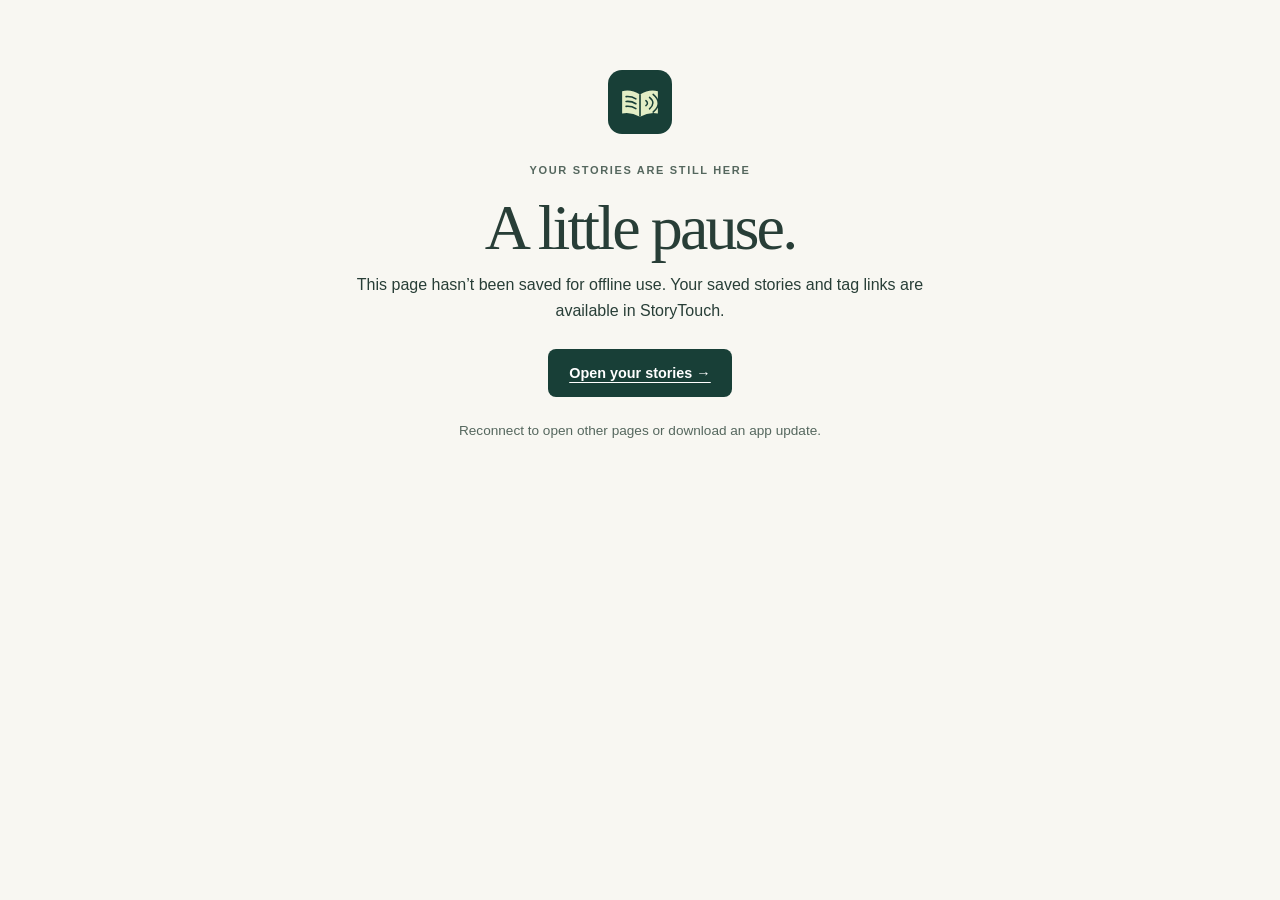
==== offline.html @ 9235c480 "Release StoryTouch 1.3.1: accessible child mode, clearer recordings and reliable PWA updates" ====
<!doctype html><html lang="en"><head><meta charset="utf-8"><meta name="viewport" content="width=device-width,initial-scale=1,viewport-fit=cover"><meta name="theme-color" content="#183f37"><title>Offline — StoryTouch</title><link rel="stylesheet" href="./styles.css"><link rel="icon" href="./assets/icons/storytouch.svg"></head><body><main class="offline-page"><img src="./assets/icons/storytouch.svg" width="64" height="64" alt=""><p class="eyebrow">YOUR STORIES ARE STILL HERE</p><h1>A little pause.</h1><p>This page hasn’t been saved for offline use. Your saved stories and tag links are available in StoryTouch.</p><a class="button dark" href="./index.html">Open your stories →</a><p class="small quiet">Reconnect to open other pages or download an app update.</p></main></body></html>
---- styles.css ----
:root{--ink:#183f37;--text:#283e37;--muted:#55675e;--paper:#f8f7f2;--line:#d8dfd5;--white:#fffefa;--accent:#d8e9a2;--red:#9c362e;--serif:Georgia,'Times New Roman',serif;font-family:Arial,Helvetica,sans-serif;color:var(--text);background:var(--paper);font-size:16px;line-height:1.6;color-scheme:light}
*{box-sizing:border-box}body{margin:0}button,input,textarea,select{font:inherit}button,a,input,select,textarea,summary{-webkit-tap-highlight-color:transparent}button,a,summary{touch-action:manipulation}button{cursor:pointer}button:disabled{cursor:not-allowed;opacity:.55}a{color:var(--ink);text-underline-offset:4px}button:focus-visible,a:focus-visible,input:focus-visible,select:focus-visible,textarea:focus-visible,summary:focus-visible{outline:3px solid #965300;outline-offset:4px}h1,h2,h3,p{margin:0}h1,h2{font-family:var(--serif);font-weight:400;letter-spacing:-.045em;line-height:1.05}h1{font-size:clamp(2.8rem,5vw,4.9rem)}h2{font-size:clamp(2rem,3vw,2.7rem)}h3{font-size:1.12rem;line-height:1.4}p{margin-top:.7rem}.quiet{color:var(--muted)}.small{font-size:.85rem}.eyebrow{font-size:.69rem;font-weight:700;letter-spacing:.15em;color:var(--muted);margin:0 0 1rem}.button{min-height:48px;display:inline-flex;align-items:center;justify-content:center;gap:16px;padding:11px 20px;border:1px solid transparent;border-radius:8px;font-weight:600;font-size:.9rem;line-height:1.4;transition:background .15s,color .15s;white-space:normal}.button.dark{background:var(--ink);color:white}.button.dark:hover{background:#285c50}.button.outline{border-color:#a6b3a8;color:var(--ink);background:transparent}.button.outline:hover{background:#e7eddc}.button.danger{background:var(--red);color:white}.text-button{border:0;background:none;padding:10px 0;color:var(--ink);text-decoration:underline;text-underline-offset:4px;font-weight:600;min-height:44px}.button-row{display:flex;flex-wrap:wrap;gap:10px;align-items:center;margin-top:20px}.danger-text{color:var(--red)}[hidden]{display:none!important}.site-header{max-width:1280px;margin:auto;min-height:106px;padding:24px 44px;display:flex;align-items:center;justify-content:space-between;gap:20px}.brand{display:flex;align-items:center;gap:12px;text-decoration:none;font-size:1.45rem;letter-spacing:-.04em;font-weight:700;line-height:1.1}.brand-sub{display:block;font-size:.59rem;font-weight:400;letter-spacing:.06em;margin-top:6px}.header-actions{display:flex;align-items:center;gap:24px}.status-pill{font-size:.72rem;color:var(--muted);display:inline-flex;align-items:center;gap:8px}.status-pill:before{content:'';width:7px;height:7px;background:#6b8550;border-radius:50%;flex:none}main{max-width:1192px;margin:auto;padding:0 24px;min-height:70vh}.hero{display:grid;grid-template-columns:1.2fr 1fr;border-radius:20px;background:#e9eddf;overflow:hidden;min-height:405px;margin:0 0 34px}.hero-copy{padding:48px 48px 38px;position:relative;z-index:1}.hero-copy h1{color:var(--ink)}.hero-copy h1 em{font-weight:400;color:#4f6a41}.hero-copy>p:not(.eyebrow){max-width:370px;font-size:.96rem}.hero-copy .button{margin-top:25px}.hero-copy .hero-note{font-size:.7rem;margin-top:13px}.hero-art{position:relative;display:flex;align-items:center;justify-content:center;min-height:405px;background:radial-gradient(ellipse at center,#d5dfbf88 0,transparent 65%)}.story-object{width:218px;height:222px;background:#ede4cd;border:1px solid #d3c7ab;border-radius:36px;transform:rotate(-9deg);box-shadow:5px 17px 25px #58614225;position:relative;margin-top:-38px}.story-object svg{width:100%;height:100%;padding:8px}.tag-sticker{position:absolute;right:-14px;bottom:16px;border:5px solid #fffefa;background:var(--ink);color:#fff;border-radius:50%;width:58px;height:58px;display:grid;place-content:center;font-size:18px;font-weight:bold;transform:rotate(22deg)}.orbit{position:absolute;width:340px;height:340px;border:1px solid #b9c8a0;border-radius:50%}.orbit-two{width:275px;height:275px;border-style:dashed}.art-spark{position:absolute;font-size:35px;color:#537145}.spark-one{left:12%;top:15%}.spark-two{right:12%;top:30%;font-size:45px}.art-caption{position:absolute;bottom:42px;left:50%;transform:translateX(-50%) rotate(-3deg);display:flex;align-items:center;gap:12px;width:290px;padding:14px 18px;border-radius:13px;background:#fffefa;box-shadow:0 5px 20px #52624715;font-size:.82rem;font-weight:600}.art-caption span:not(.tiny-play,.sound-bars){display:block;font-size:.67rem;font-weight:400;color:var(--muted)}.tiny-play{width:34px;height:34px;display:grid;place-items:center;background:#e7eddd;border-radius:50%;color:var(--ink);font-size:12px;flex:none}.sound-bars{color:#678446;font-size:18px;letter-spacing:2px;margin-left:auto}.tabs{display:flex;gap:28px;border-bottom:1px solid var(--line)}.tabs button{background:none;border:0;border-bottom:3px solid transparent;color:var(--muted);padding:15px 0;font-size:.88rem;min-height:56px}.tabs button[aria-selected=true]{border-color:var(--ink);color:var(--ink);font-weight:700}.count{display:inline-grid;place-items:center;min-width:24px;padding:0 6px;margin-left:4px;border-radius:5px;background:#e3e9dc;font-size:.7rem;line-height:24px}.section-heading{display:flex;justify-content:space-between;align-items:center;gap:20px;padding:36px 0 25px}.section-heading .eyebrow{margin-bottom:10px}.section-heading p.quiet{font-size:.86rem;margin-top:9px}.story-grid{display:grid;grid-template-columns:repeat(3,minmax(0,1fr));gap:22px}.story-card{background:var(--white);border:1px solid var(--line);border-radius:12px;overflow:hidden}.story-cover{height:155px;position:relative;display:grid;place-items:center;background:#e4e9d9}.story-cover.moon{background:#e5e4ed}.story-cover.leaf{background:#e0e9e1}.story-cover.star{background:#f0e7d2}.story-cover.heart{background:#f1dfdc}.story-cover.book{background:#dfe8ec}.picture{font-size:65px;line-height:1;filter:saturate(.75)}.sample-label{position:absolute;left:14px;top:13px;background:#fffefa;line-height:1;padding:7px 9px;border-radius:5px;letter-spacing:.08em;font-size:.57rem;font-weight:700}.cover-ring{position:absolute;border:1px solid #66734522;border-radius:50%;width:118px;height:118px}.card-body{padding:20px}.card-body h3{font-family:var(--serif);font-size:1.4rem;font-weight:400;letter-spacing:-.02em;overflow-wrap:anywhere}.card-meta{font-size:.74rem;color:var(--muted);margin:5px 0 18px}.card-actions{display:flex;gap:10px;align-items:center;justify-content:space-between}.card-actions .button{min-height:44px;padding:8px 16px;font-size:.8rem}.card-actions .text-button{font-size:.78rem}.tip-strip{display:flex;gap:17px;align-items:center;border:1px solid var(--line);border-radius:10px;margin-top:26px;padding:20px 24px;font-size:.82rem}.tip-strip p{margin:0}.tip-strip strong{font-weight:600}.tip-strip .text-button{margin-left:auto;white-space:nowrap;font-size:.8rem}.tip-icon{font-size:32px;color:#64824e}.surface{background:var(--white);border:1px solid var(--line);border-radius:12px;padding:26px}.form-grid{display:grid;grid-template-columns:2fr 1fr;gap:22px;max-width:900px}.full{grid-column:1/-1}label,legend{display:block;font-size:.87rem;font-weight:600;margin:0 0 8px}input:not([type=checkbox],[type=range]),select,textarea{width:100%;min-height:48px;border:1px solid #a6b3a8;border-radius:7px;background:#fffefa;color:var(--text);padding:10px 12px}textarea{resize:vertical}.required,.optional{font-weight:400;color:var(--muted);font-size:.8rem}fieldset{border:1px solid var(--line);border-radius:9px;padding:20px;margin:0;min-width:0}legend{padding:0 6px}.audio-choices{display:grid;grid-template-columns:1fr 1fr;gap:30px}.audio-choices .button,.audio-choices .file-label{margin-top:16px}input[type=file]{font-size:.8rem;max-width:100%;margin-top:12px;padding:6px!important}#audio-file{min-height:40px}.file-label{cursor:pointer;display:inline-flex;align-items:center;justify-content:center;min-height:48px;padding:10px 18px;border:1px solid #a6b3a8;border-radius:8px;font-size:.88rem;margin:0}#preview-wrap{padding-top:20px;border-top:1px solid var(--line);margin-top:20px}audio{display:block;width:100%}.form-actions{display:flex;align-items:center;gap:20px}.setup-grid{display:grid;grid-template-columns:1fr 1fr;gap:24px;align-items:start}.surface p{font-size:.88rem}.surface form label{margin-top:18px}.surface form .button{margin-top:15px;margin-right:8px}.stack{display:grid;gap:22px}.support-note{padding:12px;background:#edf0e6;border-radius:6px}.check-label{display:flex;align-items:center;gap:12px;min-height:48px;margin-top:12px;font-weight:400}input[type=checkbox]{width:24px;height:24px;accent-color:var(--ink)}#install-app{display:flex;margin-top:14px}.surface a{display:inline-block;font-size:.85rem;margin-top:18px}.linked-tags{margin-top:24px}.tag-row{border-top:1px solid var(--line);padding:15px 0;font-size:.85rem;overflow-wrap:anywhere}.tag-row strong,.tag-row .quiet{display:block}.tag-row .button{font-size:.77rem;min-height:44px;padding:6px 10px}.tag-actions{display:flex;gap:12px;flex-wrap:wrap;margin-top:5px}.child-view{text-align:center;padding:46px 0}.child-view>p:not(.eyebrow){font-size:1.15rem}.child-view h1{font-size:clamp(2.6rem,5vw,4rem)}.child-controls{display:flex;gap:18px;justify-content:center;margin:30px auto 12px;flex-wrap:wrap}.huge{font-size:1.2rem;min-height:72px;padding:16px 28px}.child-status{padding:15px;margin:0 0 24px!important;border:1px solid var(--line);background:#e9eddf;border-radius:10px;font-weight:600;overflow-wrap:anywhere}.child-grid{display:grid;grid-template-columns:repeat(3,minmax(0,1fr));gap:20px}.child-story{background:var(--white);border:2px solid var(--line);border-radius:18px;padding:26px 18px;min-height:200px;color:var(--ink)}.child-story:hover{border-color:var(--ink)}.child-story .picture{display:block;margin:0 auto 18px}.child-story strong{display:block;font-family:var(--serif);font-weight:400;font-size:1.7rem;line-height:1.2;overflow-wrap:anywhere}.child-story small{display:block;margin-top:12px;font-size:.9rem}.manual-code{max-width:430px;margin:35px auto 0}.manual-code>div{display:flex;gap:12px}.manual-code label{font-size:1rem}.manual-code .button{flex:none}.app-status{font-size:.88rem;margin-top:20px}.app-status:empty{display:none}.app-error{padding:16px;background:#f7e5df;color:#76271e;border:1px solid #bc7665;border-radius:8px;overflow-wrap:anywhere}.player{position:sticky;bottom:12px;z-index:10;max-width:1144px;background:#fffefa;border:1px solid #9aa998;border-radius:12px;box-shadow:0 4px 30px #183f3720;padding:18px 24px;margin:30px auto 0;display:grid;grid-template-columns:1fr auto;gap:10px 25px}.player-info{display:flex;gap:14px;align-items:center;min-width:0}.player-info strong{display:block;overflow-wrap:anywhere}.player-info .small{display:block;color:var(--muted)}.player-picture{font-size:32px}.player-controls{display:flex;gap:8px}.player-controls .button{min-height:48px;padding:8px 16px}.player-progress{grid-column:1/-1;display:flex;align-items:center;gap:18px}.player-progress input{flex:1;min-width:30px;min-height:44px;accent-color:var(--ink)}.player-progress span{white-space:nowrap}.player-progress select{width:108px;font-size:.8rem;min-height:44px;padding:7px}.player details{grid-column:1/-1;font-size:.85rem}.player summary{cursor:pointer;padding:8px 0;min-height:44px}.player details p{white-space:pre-wrap;max-height:180px;overflow:auto}.player #story-audio{display:none}footer{max-width:1192px;margin:40px auto 0;padding:26px 24px 32px;border-top:1px solid var(--line);display:flex;justify-content:space-between;gap:20px;font-size:.7rem;color:var(--muted)}.footer-dot{margin:0 8px}dialog{color:var(--text);background:var(--white);border:1px solid var(--line);border-radius:14px;padding:30px;max-width:540px;width:calc(100% - 32px);max-height:90dvh;overflow:auto}dialog::backdrop{background:#173b3470}dialog h2{font-size:2rem;margin-bottom:22px}dialog form label{margin-top:16px}.dialog-bottom{margin-top:22px;border-top:1px solid var(--line);display:flex;justify-content:space-between;padding-top:12px}.visually-hidden{position:absolute!important;width:1px!important;height:1px!important;padding:0!important;margin:-1px!important;overflow:hidden!important;clip:rect(0,0,0,0)!important;white-space:nowrap!important;border:0!important}.skip-link{position:fixed;left:16px;top:-100px;padding:12px 20px;background:var(--ink);color:white;z-index:100}.skip-link:focus{top:12px}.guide{max-width:850px;margin:auto;padding:32px 24px}.guide h1{font-size:3rem;margin:20px 0}.guide h2{font-size:2rem;margin:35px 0 15px}.guide h3{margin-top:24px}.guide li{margin:10px 0}.guide code{background:#e9eddf;padding:2px 5px;border-radius:3px;overflow-wrap:anywhere}.guide table{border-collapse:collapse;width:100%;font-size:.9rem}.guide th,.guide td{border:1px solid var(--line);padding:10px;text-align:left}
@media(min-width:1400px){.hero{min-height:440px}.hero-copy{padding-top:57px}.hero-art{min-height:440px}}
@media(max-width:820px){.site-header{padding:20px 24px}.status-pill{display:none}.hero-copy{padding:35px 28px}.hero{grid-template-columns:1.2fr 1fr}.hero-art{overflow:hidden}.orbit-one{width:280px;height:280px}.orbit-two{width:225px;height:225px}.story-object{width:170px;height:185px}.art-caption{width:245px;gap:8px;bottom:45px;font-size:.75rem;padding:12px}.sound-bars{font-size:14px}.spark-one{left:7%}.spark-two{right:5%}.story-grid{gap:14px}.card-body{padding:16px}.card-actions{flex-wrap:wrap}.setup-grid{grid-template-columns:1fr}.player{margin-left:24px;margin-right:24px}.child-grid{gap:14px}.child-story strong{font-size:1.4rem}}
@media(max-width:600px){.site-header{padding:20px;min-height:88px;gap:12px}.brand{font-size:1.2rem;gap:8px}.brand img{width:34px;height:34px}.brand-sub{font-size:.5rem}.header-actions .button{padding:9px 12px;font-size:.76rem;gap:8px}main{padding:0 18px}.hero{grid-template-columns:1fr;margin-bottom:18px}.hero-copy{padding:30px 25px 22px}.hero-copy h1{font-size:3.3rem}.hero-copy>p:not(.eyebrow){font-size:.9rem}.hero-copy .hero-note{font-size:.69rem}.hero-copy .eyebrow{font-size:.58rem}.hero-art{min-height:252px}.story-object{width:145px;height:153px;margin-top:-36px}.orbit-one{width:230px;height:230px}.orbit-two{width:185px;height:185px}.art-caption{bottom:20px}.spark-one{left:19%;top:11%}.spark-two{right:17%;top:19%;font-size:32px}.tag-sticker{width:45px;height:45px;font-size:15px;right:-15px;border-width:4px}.tabs{gap:22px}.tabs button{font-size:.8rem}.section-heading{align-items:start;padding:27px 0 20px}.section-heading .eyebrow{font-size:.58rem}.section-heading .button{padding:9px 10px;font-size:.75rem;flex:none;gap:6px}.section-heading h2{font-size:2rem}.section-heading p.quiet{font-size:.78rem}.story-grid{grid-template-columns:1fr}.story-card{display:grid;grid-template-columns:105px 1fr}.story-cover{height:100%;min-height:175px}.picture{font-size:47px}.sample-label{font-size:.5rem;left:8px;top:10px;padding:6px}.cover-ring{width:85px;height:85px}.card-body{padding:18px}.card-body h3{font-size:1.4rem}.card-meta{margin-bottom:12px}.card-actions{flex-wrap:nowrap;gap:4px}.card-actions .button{padding:8px 12px}.tip-strip{padding:17px;gap:12px;flex-wrap:wrap}.tip-strip .text-button{margin-left:37px}.tip-strip p{flex:1;font-size:.8rem}.form-grid{grid-template-columns:1fr;padding:20px;gap:18px}.full{grid-column:1}.audio-choices{grid-template-columns:1fr;gap:24px}.audio-choices>div+div{padding-top:20px;border-top:1px solid var(--line)}fieldset{padding:15px}.form-actions{flex-direction:column;align-items:start;gap:0}.surface{padding:20px}.child-view{padding:30px 0}.child-view>p:not(.eyebrow){font-size:1rem}.child-controls{gap:10px;display:grid;grid-template-columns:1fr}.huge{min-height:65px}.child-grid{grid-template-columns:1fr 1fr;gap:12px}.child-story{min-height:180px;padding:22px 12px}.child-story strong{font-size:1.35rem}.child-story .picture{font-size:54px}.child-status{font-size:1.05rem!important}.player{margin:24px 12px 0;padding:16px;bottom:8px;grid-template-columns:1fr;gap:12px}.player-info{gap:10px}.player-info strong{font-size:.92rem}.player-controls{justify-content:stretch}.player-controls .button{flex:1;padding:8px 12px}.player-progress{gap:8px}.player-progress select{width:93px}.player-progress .small{font-size:.7rem}footer{padding:25px 20px;flex-direction:column;gap:6px;margin-top:26px}.guide{padding:24px 20px}.guide h1{font-size:2.5rem}.guide table{font-size:.8rem}.guide th,.guide td{padding:6px}}
.art-caption>div{flex:1;min-width:0}.art-caption .sound-bars{flex:0 0 45px;width:45px;overflow:hidden;font-size:12px;letter-spacing:0}.art-caption{width:310px}.art-caption>div{font-size:.78rem}.art-caption>div>span{font-size:.66rem!important}
@media(max-width:600px){.art-caption{width:276px;bottom:15px}.art-caption>div{font-size:.76rem}.art-caption .sound-bars{flex-basis:36px;width:36px}.hero-art{min-height:236px}.tip-strip{display:grid;grid-template-columns:26px 1fr;align-items:start}.tip-strip p{width:100%}.tip-strip .text-button{grid-column:2;margin-left:0;justify-self:start;padding-top:0}.tip-icon{line-height:1.3}.manual-code>div{flex-wrap:wrap}.manual-code .button{width:100%}}
@media(prefers-reduced-motion:reduce){*{scroll-behavior:auto!important;transition:none!important;animation:none!important}}
@media(forced-colors:active){.button,.story-card,.child-story,.surface,.player{border:2px solid ButtonText}.hero,.story-cover{border:1px solid CanvasText}}
.source-picker{display:grid;grid-template-columns:repeat(3,minmax(0,1fr));gap:14px;margin-bottom:8px}.source-choice{border:2px solid var(--line);border-radius:12px;background:var(--paper);padding:22px 14px;color:var(--ink);text-align:center;min-height:150px}.source-choice[aria-pressed=true]{border-color:var(--ink);background:#e7eddc;box-shadow:inset 0 0 0 1px var(--ink)}.source-choice>span{display:block;font-family:Georgia,serif;font-size:2rem;line-height:1;margin-bottom:16px}.source-choice>strong{display:block;font-size:1rem}.source-choice>small{display:block;color:var(--muted);font-size:.76rem;margin-top:6px}.form-grid{max-width:none}.source-panel{border:1px solid var(--line);border-radius:10px;padding:24px;background:var(--paper)}.voice-row{display:grid;grid-template-columns:2fr 1fr;gap:18px;margin-top:20px}.capture-visual{display:flex;align-items:center;justify-content:center;gap:35px;min-height:100px;color:#4f6a41}.mic-symbol{font-size:48px}.record-bars{font-size:32px;letter-spacing:7px;opacity:.6}#source-panel-record{text-align:center}.import-panel{border:2px dashed #a4b29b;text-align:center}.import-icon{font-size:42px;color:#4f6a41;display:block;margin:5px 0 15px}.import-panel input{background:var(--white);max-width:450px;margin:15px auto}.form-actions{flex-wrap:wrap}#clear-story-draft{margin-left:auto;font-size:.8rem}.empty-library{padding:28px;background:#edf0e6;border:1px dashed #a7b399;border-radius:10px;font-size:.9rem;margin-top:0}.empty-library button{margin-left:15px}.example-heading{margin-top:8px}.card-edit{font-size:.78rem;padding-bottom:0;min-height:44px}.card-actions .button{padding:8px 12px;gap:7px}.linked-badge{display:inline-block;border-radius:4px;background:#e9efdf;padding:1px 6px;color:var(--ink);margin-left:5px;font-size:.65rem}.saved-banner{display:flex;align-items:center;gap:16px;background:#e7eddc;padding:22px;border-radius:12px;margin:0 0 24px}.saved-banner p{margin-top:2px;font-size:.85rem}.saved-banner .button{margin-left:auto}.success-mark{width:45px;height:45px;flex:none;display:inline-grid;place-items:center;background:var(--ink);color:#fff;border-radius:50%;font-size:25px}.wizard-steps{list-style:none;display:flex;justify-content:space-between;gap:10px;margin:0 0 28px;padding:0}.wizard-steps li{display:flex;align-items:center;gap:8px;font-size:.8rem;font-weight:700;color:var(--muted)}.wizard-steps li>span{border:1px solid #9aa998;width:30px;height:30px;border-radius:50%;display:grid;place-items:center;flex:none}.wizard-steps .is-current{color:var(--ink)}.wizard-steps .is-current>span{background:var(--ink);color:#fff}.wizard-steps .is-complete>span{background:#e3edcf;border-color:#a5b990}.tag-wizard>label{margin-top:8px}.link-preview{display:flex;align-items:center;gap:16px;border:1px solid var(--line);border-radius:9px;padding:14px 16px;margin-top:14px;background:#f1f3e9}.link-preview>span{font-size:32px}.link-preview strong{display:block;overflow-wrap:anywhere}.link-preview small{display:block;color:var(--muted);font-size:.75rem}.tag-visual{height:190px;max-width:280px;margin:20px auto 0;position:relative;display:flex;align-items:center;justify-content:center;gap:35px}.nfc-phone{border:6px solid var(--ink);border-radius:19px;width:82px;height:137px;background:#e7eddc;display:grid;place-items:center;transform:rotate(-9deg);box-shadow:0 7px 0 #183f3712}.nfc-phone:before{content:'';position:absolute;top:4px;height:7px;width:26px;border-radius:6px;background:var(--ink)}.nfc-phone span{font-size:22px;transform:rotate(180deg)}.nfc-card{border:1px solid #b0ba9b;background:#eee9d8;border-radius:15px;width:87px;height:87px;display:grid;place-items:center;transform:rotate(12deg);box-shadow:0 7px 0 #183f3712}.nfc-card span{font-size:40px;color:#62804c}.nfc-waves{position:absolute;left:49%;top:41%;font-size:22px;color:#8a9b70;letter-spacing:1px}.tag-visual.is-scanning .nfc-waves{color:var(--ink);animation:nfc-pulse 1s ease-in-out infinite}.tag-wizard>h3{text-align:center}.tag-wizard>#link-scan-state{text-align:center;min-height:44px;margin-top:9px}.tag-wizard>.button-row{justify-content:center;margin-top:6px}.tag-wizard .support-note{background:transparent;border-top:1px solid var(--line);border-radius:0;font-size:.76rem;padding:15px 0 0;margin-top:24px;text-align:center}.advanced-tags{font-size:.85rem;border-top:1px solid var(--line);padding-top:12px;margin-top:18px}.advanced-tags summary,.tag-quick-help summary{cursor:pointer;min-height:44px;padding:8px 0}.link-complete{display:grid;justify-items:center;gap:15px;padding:20px 10px;margin-top:20px;background:#edf3e2;border-radius:10px;text-align:center}.link-complete strong{overflow-wrap:anywhere}.link-complete .button-row{justify-content:center;margin-top:0}.visual-help{display:flex;align-items:center;justify-content:space-between;gap:10px;padding:24px 0 12px}.visual-help div{display:grid;justify-items:center;gap:8px;font-size:.78rem}.visual-help div>span{width:55px;height:55px;display:grid;place-items:center;font-size:27px;background:#e9eddf;border-radius:50%}.visual-help>b{font-weight:400;color:#7b8d72}.tag-quick-help details{font-size:.8rem}.tag-row:first-of-type{margin-top:12px}#example-state:empty{display:none}#examples-reset{font-size:.8rem}.example-heading .button{white-space:nowrap}@keyframes nfc-pulse{50%{opacity:.25;transform:translateX(-5px)}}
@media(max-width:820px){.source-choice{padding:18px 10px}.source-choice>small{font-size:.72rem}.card-actions{flex-wrap:wrap}}
@media(max-width:600px){.source-picker{grid-template-columns:1fr;gap:10px}.source-choice{min-height:83px;text-align:left;display:grid;grid-template-columns:45px 1fr;gap:1px 12px;align-items:center;padding:14px}.source-choice>span{grid-row:1/3;margin:0;text-align:center;font-size:28px}.source-choice>strong{font-size:.94rem}.source-choice>small{font-size:.75rem;margin:0}.source-panel{padding:18px}.voice-row{grid-template-columns:1fr;gap:15px}.saved-banner{padding:16px;flex-wrap:wrap;gap:12px}.saved-banner>div{flex:1;min-width:130px}.saved-banner .button{width:100%;margin:0}.example-heading{flex-wrap:wrap}.example-heading .button{font-size:.8rem;min-height:44px}.card-actions{flex-wrap:wrap;gap:7px;justify-content:start}.card-actions .button{padding:8px 10px;font-size:.78rem;min-height:44px}.story-card{grid-template-columns:90px 1fr}.card-body{padding:16px}.source-panel textarea{font-size:16px}.form-actions{align-items:stretch}#clear-story-draft{margin-left:0;align-self:start}.wizard-steps{gap:6px}.wizard-steps li{font-size:.76rem;gap:6px}.wizard-steps li>span{width:27px;height:27px}.tag-wizard{padding:20px 16px}.empty-library{padding:20px}.empty-library button{display:block;margin-left:0}.tag-visual{height:170px}.source-choice:disabled{opacity:.6}.record-bars{font-size:22px;letter-spacing:3px}}
.player{grid-template-columns:minmax(0,1fr) auto}.player>*,.player-info>div{min-width:0}.player-info>div{overflow-wrap:anywhere}
@media(max-width:600px){.player{grid-template-columns:minmax(0,1fr)}.player-progress{flex-wrap:wrap}.player-progress input{flex-basis:100%;width:100%}.player-progress select{margin-left:auto}.player-controls .button{min-width:0;padding-left:8px;padding-right:8px}}

/* Recording controls */
#source-panel-record .capture-visual{gap:18px}#record-elapsed{font-variant-numeric:tabular-nums;font-size:1.2rem}#record-noise-help{margin:0 0 18px}.record-level-wrap{margin:20px 0;padding:16px;border:1px solid var(--line);border-radius:8px}.record-level-wrap meter{display:block;width:100%;height:20px;accent-color:var(--ink)}#record-level-state{min-height:2.6em}


/* A short parent setup path and quiet child screens. */
.header-actions{flex-wrap:wrap;justify-content:flex-end;gap:12px}.header-actions .button{font-size:.85rem}
.getting-started{display:grid;grid-template-columns:repeat(3,minmax(0,1fr));gap:12px;margin:24px 0 0}.getting-started button,.getting-started .listen-step{display:grid;grid-template-columns:32px minmax(0,1fr);gap:0 12px;text-align:left;align-items:center;padding:18px;border:1px solid var(--line);border-radius:10px;background:var(--white);color:var(--ink);min-height:90px}.getting-started button:hover{background:#edf1e4}.getting-started button>span,.getting-started .listen-step>span{grid-row:1/3;display:grid;place-items:center;width:32px;height:32px;border-radius:50%;background:#e3ebd7}.getting-started small{font-size:.77rem;color:var(--muted);line-height:1.5}
.child-settings{margin-top:28px;scroll-margin-top:20px}.child-settings .section-heading{padding:0 0 20px}.child-settings .eyebrow{margin-bottom:8px}.child-settings h2{font-size:2rem}.child-screen-options{display:grid;grid-template-columns:1fr 1fr;gap:12px}.screen-choice{display:flex;align-items:flex-start;gap:12px;padding:16px;border:1px solid var(--line);border-radius:8px;margin:0;cursor:pointer}.screen-choice:has(input:checked){border:2px solid var(--ink);padding:15px;background:#edf1e4}.screen-choice input{flex:none;width:22px!important;height:22px;min-height:0!important;margin:2px 0 0;accent-color:var(--ink)}.screen-choice small{display:block;font-weight:400;color:var(--muted);margin-top:5px}.child-setting-grid{display:grid;grid-template-columns:repeat(3,minmax(0,1fr));gap:20px;margin-top:16px}.child-setting-grid .check-label{font-weight:600;line-height:1.5}.child-setting-grid p{margin-top:0}.child-settings-note{margin-top:22px;padding:14px;border-radius:8px;background:#edf0e6;color:var(--muted);font-size:.8rem!important}
.child-active .site-header,.child-active footer{display:none}.child-view{position:relative;padding-top:90px}.child-exit{position:absolute;right:0;top:18px;touch-action:none;user-select:none;-webkit-user-select:none;-webkit-touch-callout:none;font-size:.85rem}.child-active #player-speed,.child-active label[for=player-speed]{display:none}.child-active .child-status{margin-top:22px!important}
body.black-child{background:#000;color:#bdbdbd;overscroll-behavior:none}.black-child #child-view{position:fixed;inset:0;z-index:1000;background:#000;margin:0;padding:0;min-height:100dvh;overflow:hidden}.black-child .child-exit{position:absolute;top:auto;right:auto;left:50%;transform:translateX(-50%);bottom:calc(24px + env(safe-area-inset-bottom,0px));width:260px;max-width:calc(100% - 40px);min-height:52px;border:1px solid #555;background:#000;color:#bdbdbd;box-shadow:none;font-size:.83rem;font-weight:400}.black-child .child-exit:hover{background:#000}.black-child .child-exit:focus-visible{outline:2px solid #bdbdbd;outline-offset:4px}.black-child #player{display:none!important}.black-child #child-status,.black-child #app-error,.black-child #app-status{position:absolute!important;width:1px!important;height:1px!important;padding:0!important;margin:-1px!important;overflow:hidden!important;clip:rect(0,0,0,0)!important;white-space:nowrap!important;border:0!important}
@media(max-width:800px){.header-actions{gap:8px}.header-actions .status-pill{width:100%;justify-content:flex-end}.child-setting-grid{grid-template-columns:1fr}.child-screen-options{grid-template-columns:1fr}.getting-started{gap:8px}.getting-started button,.getting-started .listen-step{padding:12px;grid-template-columns:1fr;gap:7px}.getting-started button>span,.getting-started .listen-step>span{grid-row:auto}.getting-started strong{font-size:.85rem}.getting-started small{font-size:.72rem}.child-settings .section-heading{flex-wrap:wrap}}
@media(max-width:480px){.site-header{flex-wrap:wrap}.header-actions{width:100%;justify-content:flex-start}.header-actions .status-pill{justify-content:flex-start}.getting-started{grid-template-columns:1fr}.getting-started button,.getting-started .listen-step{grid-template-columns:32px 1fr;gap:0 12px;min-height:76px}.getting-started button>span,.getting-started .listen-step>span{grid-row:1/3}.child-settings{padding:20px 16px}.child-view{padding-top:96px}.child-exit{left:0;right:0;width:100%}.tabs{gap:20px}}

/* Keep the single child-mode entry available while adults change settings. */
.site-header{position:sticky;top:0;z-index:30;background:var(--paper)}.child-settings{scroll-margin-top:200px}


/* Installed-app comfort and adult-only app health. */
html{scroll-padding-top:150px}body{min-height:100dvh}main{padding-left:max(24px,env(safe-area-inset-left));padding-right:max(24px,env(safe-area-inset-right))}.site-header{padding-top:max(16px,env(safe-area-inset-top));padding-left:max(24px,env(safe-area-inset-left));padding-right:max(24px,env(safe-area-inset-right))}.player{bottom:calc(12px + env(safe-area-inset-bottom,0px));width:calc(100% - 32px)}footer{padding-bottom:calc(24px + env(safe-area-inset-bottom,0px))}
.update-banner{display:flex;align-items:center;gap:20px;justify-content:space-between;padding:18px 22px;margin:0 0 22px;border:1px solid #a9bc92;border-radius:12px;background:#edf3e2}.update-banner p{margin:4px 0 0;max-width:650px}.update-banner .button{flex:none}.app-health .eyebrow{margin-bottom:8px}.app-health #offline-detail{padding:12px 14px;border:1px solid var(--line);border-radius:8px;background:var(--paper);margin-top:22px}.app-health #pwa-message:empty{display:none}.app-health .button-row .button{flex:1;min-width:150px;font-size:.83rem}.app-health #install-app{display:inline-flex}.status-pill[data-state=error]:before,.status-pill[data-state=incomplete]:before,.status-pill[data-state=unsupported]:before{background:#a36c22}.status-pill[data-state=checking]:before{background:#66776d}
.offline-page{max-width:650px;padding:70px 24px;text-align:center}.offline-page>img{display:block;margin:0 auto 28px}.offline-page h1{font-size:clamp(2.8rem,7vw,4rem)}.offline-page .button{margin:26px 0 12px}.offline-page .eyebrow{margin-bottom:14px}
@media(max-width:600px){.site-header{padding-left:max(16px,env(safe-area-inset-left));padding-right:max(16px,env(safe-area-inset-right));gap:12px}.update-banner{align-items:stretch;flex-direction:column;gap:14px;padding:18px}.update-banner .button{width:100%}.player{padding:16px;bottom:calc(8px + env(safe-area-inset-bottom,0px))}.app-health .button-row{gap:10px}}
@media(display-mode:standalone){body{overscroll-behavior-y:contain}.site-header{border-bottom:1px solid var(--line)}.hero{margin-top:20px}}

#update-feedback:empty{display:none}
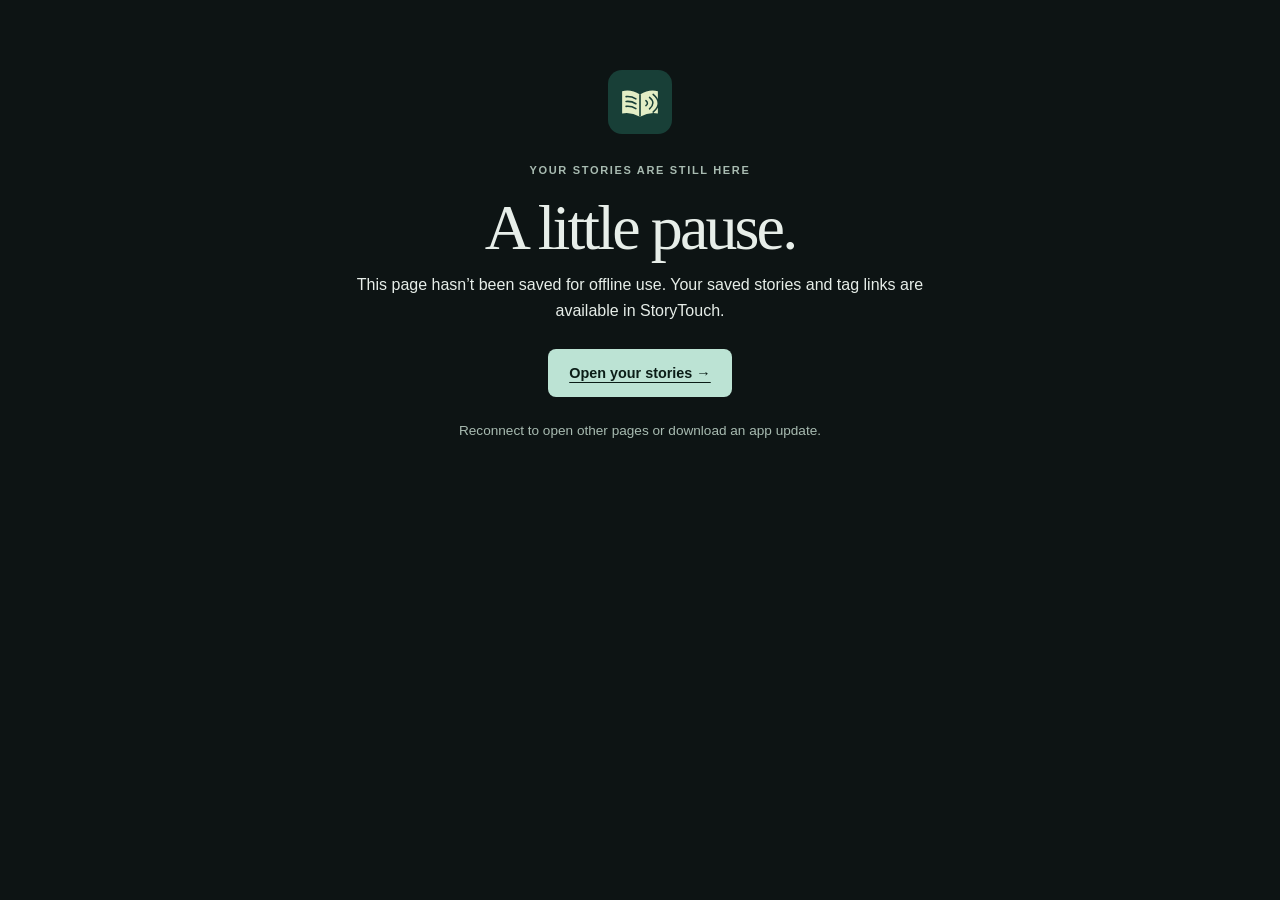
==== commit 2a23e093: "Release 1.4.0: dark interface, consistent book icons, reliable cached-app updates" ====
--- a/offline.html
+++ b/offline.html
@@ -1 +1 @@
-<!doctype html><html lang="en"><head><meta charset="utf-8"><meta name="viewport" content="width=device-width,initial-scale=1,viewport-fit=cover"><meta name="theme-color" content="#183f37"><title>Offline — StoryTouch</title><link rel="stylesheet" href="./styles.css"><link rel="icon" href="./assets/icons/storytouch.svg"></head><body><main class="offline-page"><img src="./assets/icons/storytouch.svg" width="64" height="64" alt=""><p class="eyebrow">YOUR STORIES ARE STILL HERE</p><h1>A little pause.</h1><p>This page hasn’t been saved for offline use. Your saved stories and tag links are available in StoryTouch.</p><a class="button dark" href="./index.html">Open your stories →</a><p class="small quiet">Reconnect to open other pages or download an app update.</p></main></body></html>
+<!doctype html><html lang="en"><head><meta charset="utf-8"><meta name="viewport" content="width=device-width,initial-scale=1,viewport-fit=cover"><meta name="theme-color" content="#0d1414"><title>Offline — StoryTouch</title><link rel="stylesheet" href="./styles.css"><link rel="icon" href="./assets/icons/storytouch.svg"></head><body><main class="offline-page"><img src="./assets/icons/storytouch.svg" width="64" height="64" alt=""><p class="eyebrow">YOUR STORIES ARE STILL HERE</p><h1>A little pause.</h1><p>This page hasn’t been saved for offline use. Your saved stories and tag links are available in StoryTouch.</p><a class="button dark" href="./index.html">Open your stories →</a><p class="small quiet">Reconnect to open other pages or download an app update.</p></main></body></html>
--- a/styles.css
+++ b/styles.css
@@ -1,5 +1,5 @@
-:root{--ink:#183f37;--text:#283e37;--muted:#55675e;--paper:#f8f7f2;--line:#d8dfd5;--white:#fffefa;--accent:#d8e9a2;--red:#9c362e;--serif:Georgia,'Times New Roman',serif;font-family:Arial,Helvetica,sans-serif;color:var(--text);background:var(--paper);font-size:16px;line-height:1.6;color-scheme:light}
-*{box-sizing:border-box}body{margin:0}button,input,textarea,select{font:inherit}button,a,input,select,textarea,summary{-webkit-tap-highlight-color:transparent}button,a,summary{touch-action:manipulation}button{cursor:pointer}button:disabled{cursor:not-allowed;opacity:.55}a{color:var(--ink);text-underline-offset:4px}button:focus-visible,a:focus-visible,input:focus-visible,select:focus-visible,textarea:focus-visible,summary:focus-visible{outline:3px solid #965300;outline-offset:4px}h1,h2,h3,p{margin:0}h1,h2{font-family:var(--serif);font-weight:400;letter-spacing:-.045em;line-height:1.05}h1{font-size:clamp(2.8rem,5vw,4.9rem)}h2{font-size:clamp(2rem,3vw,2.7rem)}h3{font-size:1.12rem;line-height:1.4}p{margin-top:.7rem}.quiet{color:var(--muted)}.small{font-size:.85rem}.eyebrow{font-size:.69rem;font-weight:700;letter-spacing:.15em;color:var(--muted);margin:0 0 1rem}.button{min-height:48px;display:inline-flex;align-items:center;justify-content:center;gap:16px;padding:11px 20px;border:1px solid transparent;border-radius:8px;font-weight:600;font-size:.9rem;line-height:1.4;transition:background .15s,color .15s;white-space:normal}.button.dark{background:var(--ink);color:white}.button.dark:hover{background:#285c50}.button.outline{border-color:#a6b3a8;color:var(--ink);background:transparent}.button.outline:hover{background:#e7eddc}.button.danger{background:var(--red);color:white}.text-button{border:0;background:none;padding:10px 0;color:var(--ink);text-decoration:underline;text-underline-offset:4px;font-weight:600;min-height:44px}.button-row{display:flex;flex-wrap:wrap;gap:10px;align-items:center;margin-top:20px}.danger-text{color:var(--red)}[hidden]{display:none!important}.site-header{max-width:1280px;margin:auto;min-height:106px;padding:24px 44px;display:flex;align-items:center;justify-content:space-between;gap:20px}.brand{display:flex;align-items:center;gap:12px;text-decoration:none;font-size:1.45rem;letter-spacing:-.04em;font-weight:700;line-height:1.1}.brand-sub{display:block;font-size:.59rem;font-weight:400;letter-spacing:.06em;margin-top:6px}.header-actions{display:flex;align-items:center;gap:24px}.status-pill{font-size:.72rem;color:var(--muted);display:inline-flex;align-items:center;gap:8px}.status-pill:before{content:'';width:7px;height:7px;background:#6b8550;border-radius:50%;flex:none}main{max-width:1192px;margin:auto;padding:0 24px;min-height:70vh}.hero{display:grid;grid-template-columns:1.2fr 1fr;border-radius:20px;background:#e9eddf;overflow:hidden;min-height:405px;margin:0 0 34px}.hero-copy{padding:48px 48px 38px;position:relative;z-index:1}.hero-copy h1{color:var(--ink)}.hero-copy h1 em{font-weight:400;color:#4f6a41}.hero-copy>p:not(.eyebrow){max-width:370px;font-size:.96rem}.hero-copy .button{margin-top:25px}.hero-copy .hero-note{font-size:.7rem;margin-top:13px}.hero-art{position:relative;display:flex;align-items:center;justify-content:center;min-height:405px;background:radial-gradient(ellipse at center,#d5dfbf88 0,transparent 65%)}.story-object{width:218px;height:222px;background:#ede4cd;border:1px solid #d3c7ab;border-radius:36px;transform:rotate(-9deg);box-shadow:5px 17px 25px #58614225;position:relative;margin-top:-38px}.story-object svg{width:100%;height:100%;padding:8px}.tag-sticker{position:absolute;right:-14px;bottom:16px;border:5px solid #fffefa;background:var(--ink);color:#fff;border-radius:50%;width:58px;height:58px;display:grid;place-content:center;font-size:18px;font-weight:bold;transform:rotate(22deg)}.orbit{position:absolute;width:340px;height:340px;border:1px solid #b9c8a0;border-radius:50%}.orbit-two{width:275px;height:275px;border-style:dashed}.art-spark{position:absolute;font-size:35px;color:#537145}.spark-one{left:12%;top:15%}.spark-two{right:12%;top:30%;font-size:45px}.art-caption{position:absolute;bottom:42px;left:50%;transform:translateX(-50%) rotate(-3deg);display:flex;align-items:center;gap:12px;width:290px;padding:14px 18px;border-radius:13px;background:#fffefa;box-shadow:0 5px 20px #52624715;font-size:.82rem;font-weight:600}.art-caption span:not(.tiny-play,.sound-bars){display:block;font-size:.67rem;font-weight:400;color:var(--muted)}.tiny-play{width:34px;height:34px;display:grid;place-items:center;background:#e7eddd;border-radius:50%;color:var(--ink);font-size:12px;flex:none}.sound-bars{color:#678446;font-size:18px;letter-spacing:2px;margin-left:auto}.tabs{display:flex;gap:28px;border-bottom:1px solid var(--line)}.tabs button{background:none;border:0;border-bottom:3px solid transparent;color:var(--muted);padding:15px 0;font-size:.88rem;min-height:56px}.tabs button[aria-selected=true]{border-color:var(--ink);color:var(--ink);font-weight:700}.count{display:inline-grid;place-items:center;min-width:24px;padding:0 6px;margin-left:4px;border-radius:5px;background:#e3e9dc;font-size:.7rem;line-height:24px}.section-heading{display:flex;justify-content:space-between;align-items:center;gap:20px;padding:36px 0 25px}.section-heading .eyebrow{margin-bottom:10px}.section-heading p.quiet{font-size:.86rem;margin-top:9px}.story-grid{display:grid;grid-template-columns:repeat(3,minmax(0,1fr));gap:22px}.story-card{background:var(--white);border:1px solid var(--line);border-radius:12px;overflow:hidden}.story-cover{height:155px;position:relative;display:grid;place-items:center;background:#e4e9d9}.story-cover.moon{background:#e5e4ed}.story-cover.leaf{background:#e0e9e1}.story-cover.star{background:#f0e7d2}.story-cover.heart{background:#f1dfdc}.story-cover.book{background:#dfe8ec}.picture{font-size:65px;line-height:1;filter:saturate(.75)}.sample-label{position:absolute;left:14px;top:13px;background:#fffefa;line-height:1;padding:7px 9px;border-radius:5px;letter-spacing:.08em;font-size:.57rem;font-weight:700}.cover-ring{position:absolute;border:1px solid #66734522;border-radius:50%;width:118px;height:118px}.card-body{padding:20px}.card-body h3{font-family:var(--serif);font-size:1.4rem;font-weight:400;letter-spacing:-.02em;overflow-wrap:anywhere}.card-meta{font-size:.74rem;color:var(--muted);margin:5px 0 18px}.card-actions{display:flex;gap:10px;align-items:center;justify-content:space-between}.card-actions .button{min-height:44px;padding:8px 16px;font-size:.8rem}.card-actions .text-button{font-size:.78rem}.tip-strip{display:flex;gap:17px;align-items:center;border:1px solid var(--line);border-radius:10px;margin-top:26px;padding:20px 24px;font-size:.82rem}.tip-strip p{margin:0}.tip-strip strong{font-weight:600}.tip-strip .text-button{margin-left:auto;white-space:nowrap;font-size:.8rem}.tip-icon{font-size:32px;color:#64824e}.surface{background:var(--white);border:1px solid var(--line);border-radius:12px;padding:26px}.form-grid{display:grid;grid-template-columns:2fr 1fr;gap:22px;max-width:900px}.full{grid-column:1/-1}label,legend{display:block;font-size:.87rem;font-weight:600;margin:0 0 8px}input:not([type=checkbox],[type=range]),select,textarea{width:100%;min-height:48px;border:1px solid #a6b3a8;border-radius:7px;background:#fffefa;color:var(--text);padding:10px 12px}textarea{resize:vertical}.required,.optional{font-weight:400;color:var(--muted);font-size:.8rem}fieldset{border:1px solid var(--line);border-radius:9px;padding:20px;margin:0;min-width:0}legend{padding:0 6px}.audio-choices{display:grid;grid-template-columns:1fr 1fr;gap:30px}.audio-choices .button,.audio-choices .file-label{margin-top:16px}input[type=file]{font-size:.8rem;max-width:100%;margin-top:12px;padding:6px!important}#audio-file{min-height:40px}.file-label{cursor:pointer;display:inline-flex;align-items:center;justify-content:center;min-height:48px;padding:10px 18px;border:1px solid #a6b3a8;border-radius:8px;font-size:.88rem;margin:0}#preview-wrap{padding-top:20px;border-top:1px solid var(--line);margin-top:20px}audio{display:block;width:100%}.form-actions{display:flex;align-items:center;gap:20px}.setup-grid{display:grid;grid-template-columns:1fr 1fr;gap:24px;align-items:start}.surface p{font-size:.88rem}.surface form label{margin-top:18px}.surface form .button{margin-top:15px;margin-right:8px}.stack{display:grid;gap:22px}.support-note{padding:12px;background:#edf0e6;border-radius:6px}.check-label{display:flex;align-items:center;gap:12px;min-height:48px;margin-top:12px;font-weight:400}input[type=checkbox]{width:24px;height:24px;accent-color:var(--ink)}#install-app{display:flex;margin-top:14px}.surface a{display:inline-block;font-size:.85rem;margin-top:18px}.linked-tags{margin-top:24px}.tag-row{border-top:1px solid var(--line);padding:15px 0;font-size:.85rem;overflow-wrap:anywhere}.tag-row strong,.tag-row .quiet{display:block}.tag-row .button{font-size:.77rem;min-height:44px;padding:6px 10px}.tag-actions{display:flex;gap:12px;flex-wrap:wrap;margin-top:5px}.child-view{text-align:center;padding:46px 0}.child-view>p:not(.eyebrow){font-size:1.15rem}.child-view h1{font-size:clamp(2.6rem,5vw,4rem)}.child-controls{display:flex;gap:18px;justify-content:center;margin:30px auto 12px;flex-wrap:wrap}.huge{font-size:1.2rem;min-height:72px;padding:16px 28px}.child-status{padding:15px;margin:0 0 24px!important;border:1px solid var(--line);background:#e9eddf;border-radius:10px;font-weight:600;overflow-wrap:anywhere}.child-grid{display:grid;grid-template-columns:repeat(3,minmax(0,1fr));gap:20px}.child-story{background:var(--white);border:2px solid var(--line);border-radius:18px;padding:26px 18px;min-height:200px;color:var(--ink)}.child-story:hover{border-color:var(--ink)}.child-story .picture{display:block;margin:0 auto 18px}.child-story strong{display:block;font-family:var(--serif);font-weight:400;font-size:1.7rem;line-height:1.2;overflow-wrap:anywhere}.child-story small{display:block;margin-top:12px;font-size:.9rem}.manual-code{max-width:430px;margin:35px auto 0}.manual-code>div{display:flex;gap:12px}.manual-code label{font-size:1rem}.manual-code .button{flex:none}.app-status{font-size:.88rem;margin-top:20px}.app-status:empty{display:none}.app-error{padding:16px;background:#f7e5df;color:#76271e;border:1px solid #bc7665;border-radius:8px;overflow-wrap:anywhere}.player{position:sticky;bottom:12px;z-index:10;max-width:1144px;background:#fffefa;border:1px solid #9aa998;border-radius:12px;box-shadow:0 4px 30px #183f3720;padding:18px 24px;margin:30px auto 0;display:grid;grid-template-columns:1fr auto;gap:10px 25px}.player-info{display:flex;gap:14px;align-items:center;min-width:0}.player-info strong{display:block;overflow-wrap:anywhere}.player-info .small{display:block;color:var(--muted)}.player-picture{font-size:32px}.player-controls{display:flex;gap:8px}.player-controls .button{min-height:48px;padding:8px 16px}.player-progress{grid-column:1/-1;display:flex;align-items:center;gap:18px}.player-progress input{flex:1;min-width:30px;min-height:44px;accent-color:var(--ink)}.player-progress span{white-space:nowrap}.player-progress select{width:108px;font-size:.8rem;min-height:44px;padding:7px}.player details{grid-column:1/-1;font-size:.85rem}.player summary{cursor:pointer;padding:8px 0;min-height:44px}.player details p{white-space:pre-wrap;max-height:180px;overflow:auto}.player #story-audio{display:none}footer{max-width:1192px;margin:40px auto 0;padding:26px 24px 32px;border-top:1px solid var(--line);display:flex;justify-content:space-between;gap:20px;font-size:.7rem;color:var(--muted)}.footer-dot{margin:0 8px}dialog{color:var(--text);background:var(--white);border:1px solid var(--line);border-radius:14px;padding:30px;max-width:540px;width:calc(100% - 32px);max-height:90dvh;overflow:auto}dialog::backdrop{background:#173b3470}dialog h2{font-size:2rem;margin-bottom:22px}dialog form label{margin-top:16px}.dialog-bottom{margin-top:22px;border-top:1px solid var(--line);display:flex;justify-content:space-between;padding-top:12px}.visually-hidden{position:absolute!important;width:1px!important;height:1px!important;padding:0!important;margin:-1px!important;overflow:hidden!important;clip:rect(0,0,0,0)!important;white-space:nowrap!important;border:0!important}.skip-link{position:fixed;left:16px;top:-100px;padding:12px 20px;background:var(--ink);color:white;z-index:100}.skip-link:focus{top:12px}.guide{max-width:850px;margin:auto;padding:32px 24px}.guide h1{font-size:3rem;margin:20px 0}.guide h2{font-size:2rem;margin:35px 0 15px}.guide h3{margin-top:24px}.guide li{margin:10px 0}.guide code{background:#e9eddf;padding:2px 5px;border-radius:3px;overflow-wrap:anywhere}.guide table{border-collapse:collapse;width:100%;font-size:.9rem}.guide th,.guide td{border:1px solid var(--line);padding:10px;text-align:left}
+:root{--ink:#bce3d4;--text:#e7eee9;--muted:#a8bbb1;--paper:#0d1414;--line:#344341;--white:#16211f;--accent:#c2dda1;--red:#ff9d9d;--serif:Georgia,'Times New Roman',serif;font-family:Arial,Helvetica,sans-serif;color:var(--text);background:var(--paper);font-size:16px;line-height:1.6;color-scheme:dark}
+*{box-sizing:border-box}body{margin:0}button,input,textarea,select{font:inherit}button,a,input,select,textarea,summary{-webkit-tap-highlight-color:transparent}button,a,summary{touch-action:manipulation}button{cursor:pointer}button:disabled{cursor:not-allowed;opacity:.55}a{color:var(--ink);text-underline-offset:4px}button:focus-visible,a:focus-visible,input:focus-visible,select:focus-visible,textarea:focus-visible,summary:focus-visible{outline:3px solid #f2bf70;outline-offset:4px}h1,h2,h3,p{margin:0}h1,h2{font-family:var(--serif);font-weight:400;letter-spacing:-.045em;line-height:1.05}h1{font-size:clamp(2.8rem,5vw,4.9rem)}h2{font-size:clamp(2rem,3vw,2.7rem)}h3{font-size:1.12rem;line-height:1.4}p{margin-top:.7rem}.quiet{color:var(--muted)}.small{font-size:.85rem}.eyebrow{font-size:.69rem;font-weight:700;letter-spacing:.15em;color:var(--muted);margin:0 0 1rem}.button{min-height:48px;display:inline-flex;align-items:center;justify-content:center;gap:16px;padding:11px 20px;border:1px solid transparent;border-radius:8px;font-weight:600;font-size:.9rem;line-height:1.4;transition:background .15s,color .15s;white-space:normal}.button.dark{background:var(--ink);color:#0b1d17}.button.dark:hover{background:#cceadd}.button.outline{border-color:#6b8276;color:var(--ink);background:transparent}.button.outline:hover{background:#293a31}.button.danger{background:#a92f3c;color:#fff}.text-button{border:0;background:none;padding:10px 0;color:var(--ink);text-decoration:underline;text-underline-offset:4px;font-weight:600;min-height:44px}.button-row{display:flex;flex-wrap:wrap;gap:10px;align-items:center;margin-top:20px}.danger-text{color:var(--red)}[hidden]{display:none!important}.site-header{max-width:1280px;margin:auto;min-height:106px;padding:24px 44px;display:flex;align-items:center;justify-content:space-between;gap:20px}.brand{display:flex;align-items:center;gap:12px;text-decoration:none;font-size:1.45rem;letter-spacing:-.04em;font-weight:700;line-height:1.1}.brand-sub{display:block;font-size:.59rem;font-weight:400;letter-spacing:.06em;margin-top:6px}.header-actions{display:flex;align-items:center;gap:24px}.status-pill{font-size:.72rem;color:var(--muted);display:inline-flex;align-items:center;gap:8px}.status-pill:before{content:'';width:7px;height:7px;background:#bed2a5;border-radius:50%;flex:none}main{max-width:1192px;margin:auto;padding:0 24px;min-height:70vh}.hero{display:grid;grid-template-columns:1.2fr 1fr;border-radius:20px;background:#1a2924;overflow:hidden;min-height:405px;margin:0 0 34px}.hero-copy{padding:48px 48px 38px;position:relative;z-index:1}.hero-copy h1{color:var(--ink)}.hero-copy h1 em{font-weight:400;color:#b9d7a2}.hero-copy>p:not(.eyebrow){max-width:370px;font-size:.96rem}.hero-copy .button{margin-top:25px}.hero-copy .hero-note{font-size:.7rem;margin-top:13px}.hero-art{position:relative;display:flex;align-items:center;justify-content:center;min-height:405px;background:radial-gradient(ellipse at center,#466e4d33 0,transparent 65%)}.story-object{width:218px;height:222px;background:#21372d;border:1px solid #52634b;border-radius:36px;transform:rotate(-9deg);box-shadow:5px 17px 25px #58614225;position:relative;margin-top:-38px}.story-object svg{width:100%;height:100%;padding:8px}.tag-sticker{position:absolute;right:-14px;bottom:16px;border:5px solid #16211f;background:var(--ink);color:#fff;border-radius:50%;width:58px;height:58px;display:grid;place-content:center;font-size:18px;font-weight:bold;transform:rotate(22deg)}.orbit{position:absolute;width:340px;height:340px;border:1px solid #496050;border-radius:50%}.orbit-two{width:275px;height:275px;border-style:dashed}.art-spark{position:absolute;font-size:35px;color:#bdcead}.spark-one{left:12%;top:15%}.spark-two{right:12%;top:30%;font-size:45px}.art-caption{position:absolute;bottom:42px;left:50%;transform:translateX(-50%) rotate(-3deg);display:flex;align-items:center;gap:12px;width:290px;padding:14px 18px;border-radius:13px;background:#16211f;box-shadow:0 5px 20px #52624715;font-size:.82rem;font-weight:600}.art-caption span:not(.tiny-play,.sound-bars){display:block;font-size:.67rem;font-weight:400;color:var(--muted)}.tiny-play{width:34px;height:34px;display:grid;place-items:center;background:#304137;border-radius:50%;color:var(--ink);font-size:12px;flex:none}.sound-bars{color:#c0d3a6;font-size:18px;letter-spacing:2px;margin-left:auto}.tabs{display:flex;gap:28px;border-bottom:1px solid var(--line)}.tabs button{background:none;border:0;border-bottom:3px solid transparent;color:var(--muted);padding:15px 0;font-size:.88rem;min-height:56px}.tabs button[aria-selected=true]{border-color:var(--ink);color:var(--ink);font-weight:700}.count{display:inline-grid;place-items:center;min-width:24px;padding:0 6px;margin-left:4px;border-radius:5px;background:#29392f;font-size:.7rem;line-height:24px}.section-heading{display:flex;justify-content:space-between;align-items:center;gap:20px;padding:36px 0 25px}.section-heading .eyebrow{margin-bottom:10px}.section-heading p.quiet{font-size:.86rem;margin-top:9px}.story-grid{display:grid;grid-template-columns:repeat(3,minmax(0,1fr));gap:22px}.story-card{background:var(--white);border:1px solid var(--line);border-radius:12px;overflow:hidden}.story-cover{height:155px;position:relative;display:grid;place-items:center;background:#26382f}.story-cover.moon{background:#2d2a3d}.story-cover.leaf{background:#233a30}.story-cover.star{background:#3a3426}.story-cover.heart{background:#3c292e}.story-cover.book{background:#263b35}.picture{font-size:65px;line-height:1;filter:saturate(.75)}.sample-label{position:absolute;left:14px;top:13px;background:#16211f;line-height:1;padding:7px 9px;border-radius:5px;letter-spacing:.08em;font-size:.57rem;font-weight:700}.cover-ring{position:absolute;border:1px solid #66734522;border-radius:50%;width:118px;height:118px}.card-body{padding:20px}.card-body h3{font-family:var(--serif);font-size:1.4rem;font-weight:400;letter-spacing:-.02em;overflow-wrap:anywhere}.card-meta{font-size:.74rem;color:var(--muted);margin:5px 0 18px}.card-actions{display:flex;gap:10px;align-items:center;justify-content:space-between}.card-actions .button{min-height:44px;padding:8px 16px;font-size:.8rem}.card-actions .text-button{font-size:.78rem}.tip-strip{display:flex;gap:17px;align-items:center;border:1px solid var(--line);border-radius:10px;margin-top:26px;padding:20px 24px;font-size:.82rem}.tip-strip p{margin:0}.tip-strip strong{font-weight:600}.tip-strip .text-button{margin-left:auto;white-space:nowrap;font-size:.8rem}.tip-icon{font-size:32px;color:#b9d18a}.surface{background:var(--white);border:1px solid var(--line);border-radius:12px;padding:26px}.form-grid{display:grid;grid-template-columns:2fr 1fr;gap:22px;max-width:900px}.full{grid-column:1/-1}label,legend{display:block;font-size:.87rem;font-weight:600;margin:0 0 8px}input:not([type=checkbox],[type=range]),select,textarea{width:100%;min-height:48px;border:1px solid #6b8276;border-radius:7px;background:#16211f;color:var(--text);padding:10px 12px}textarea{resize:vertical}.required,.optional{font-weight:400;color:var(--muted);font-size:.8rem}fieldset{border:1px solid var(--line);border-radius:9px;padding:20px;margin:0;min-width:0}legend{padding:0 6px}.audio-choices{display:grid;grid-template-columns:1fr 1fr;gap:30px}.audio-choices .button,.audio-choices .file-label{margin-top:16px}input[type=file]{font-size:.8rem;max-width:100%;margin-top:12px;padding:6px!important}#audio-file{min-height:40px}.file-label{cursor:pointer;display:inline-flex;align-items:center;justify-content:center;min-height:48px;padding:10px 18px;border:1px solid #6b8276;border-radius:8px;font-size:.88rem;margin:0}#preview-wrap{padding-top:20px;border-top:1px solid var(--line);margin-top:20px}audio{display:block;width:100%}.form-actions{display:flex;align-items:center;gap:20px}.setup-grid{display:grid;grid-template-columns:1fr 1fr;gap:24px;align-items:start}.surface p{font-size:.88rem}.surface form label{margin-top:18px}.surface form .button{margin-top:15px;margin-right:8px}.stack{display:grid;gap:22px}.support-note{padding:12px;background:#1d2c25;border-radius:6px}.check-label{display:flex;align-items:center;gap:12px;min-height:48px;margin-top:12px;font-weight:400}input[type=checkbox]{width:24px;height:24px;accent-color:var(--ink)}#install-app{display:flex;margin-top:14px}.surface a{display:inline-block;font-size:.85rem;margin-top:18px}.linked-tags{margin-top:24px}.tag-row{border-top:1px solid var(--line);padding:15px 0;font-size:.85rem;overflow-wrap:anywhere}.tag-row strong,.tag-row .quiet{display:block}.tag-row .button{font-size:.77rem;min-height:44px;padding:6px 10px}.tag-actions{display:flex;gap:12px;flex-wrap:wrap;margin-top:5px}.child-view{text-align:center;padding:46px 0}.child-view>p:not(.eyebrow){font-size:1.15rem}.child-view h1{font-size:clamp(2.6rem,5vw,4rem)}.child-controls{display:flex;gap:18px;justify-content:center;margin:30px auto 12px;flex-wrap:wrap}.huge{font-size:1.2rem;min-height:72px;padding:16px 28px}.child-status{padding:15px;margin:0 0 24px!important;border:1px solid var(--line);background:#1a2924;border-radius:10px;font-weight:600;overflow-wrap:anywhere}.child-grid{display:grid;grid-template-columns:repeat(3,minmax(0,1fr));gap:20px}.child-story{background:var(--white);border:2px solid var(--line);border-radius:18px;padding:26px 18px;min-height:200px;color:var(--ink)}.child-story:hover{border-color:var(--ink)}.child-story .picture{display:block;margin:0 auto 18px}.child-story strong{display:block;font-family:var(--serif);font-weight:400;font-size:1.7rem;line-height:1.2;overflow-wrap:anywhere}.child-story small{display:block;margin-top:12px;font-size:.9rem}.manual-code{max-width:430px;margin:35px auto 0}.manual-code>div{display:flex;gap:12px}.manual-code label{font-size:1rem}.manual-code .button{flex:none}.app-status{font-size:.88rem;margin-top:20px}.app-status:empty{display:none}.app-error{padding:16px;background:#351f23;color:#ffd0c9;border:1px solid #905359;border-radius:8px;overflow-wrap:anywhere}.player{position:sticky;bottom:12px;z-index:10;max-width:1144px;background:#16211f;border:1px solid #9aa998;border-radius:12px;box-shadow:0 4px 30px #183f3720;padding:18px 24px;margin:30px auto 0;display:grid;grid-template-columns:1fr auto;gap:10px 25px}.player-info{display:flex;gap:14px;align-items:center;min-width:0}.player-info strong{display:block;overflow-wrap:anywhere}.player-info .small{display:block;color:var(--muted)}.player-picture{font-size:32px}.player-controls{display:flex;gap:8px}.player-controls .button{min-height:48px;padding:8px 16px}.player-progress{grid-column:1/-1;display:flex;align-items:center;gap:18px}.player-progress input{flex:1;min-width:30px;min-height:44px;accent-color:var(--ink)}.player-progress span{white-space:nowrap}.player-progress select{width:108px;font-size:.8rem;min-height:44px;padding:7px}.player details{grid-column:1/-1;font-size:.85rem}.player summary{cursor:pointer;padding:8px 0;min-height:44px}.player details p{white-space:pre-wrap;max-height:180px;overflow:auto}.player #story-audio{display:none}footer{max-width:1192px;margin:40px auto 0;padding:26px 24px 32px;border-top:1px solid var(--line);display:flex;justify-content:space-between;gap:20px;font-size:.7rem;color:var(--muted)}.footer-dot{margin:0 8px}dialog{color:var(--text);background:var(--white);border:1px solid var(--line);border-radius:14px;padding:30px;max-width:540px;width:calc(100% - 32px);max-height:90dvh;overflow:auto}dialog::backdrop{background:#000000aa}dialog h2{font-size:2rem;margin-bottom:22px}dialog form label{margin-top:16px}.dialog-bottom{margin-top:22px;border-top:1px solid var(--line);display:flex;justify-content:space-between;padding-top:12px}.visually-hidden{position:absolute!important;width:1px!important;height:1px!important;padding:0!important;margin:-1px!important;overflow:hidden!important;clip:rect(0,0,0,0)!important;white-space:nowrap!important;border:0!important}.skip-link{position:fixed;left:16px;top:-100px;padding:12px 20px;background:var(--ink);color:#0b1d17;z-index:100}.skip-link:focus{top:12px}.guide{max-width:850px;margin:auto;padding:32px 24px}.guide h1{font-size:3rem;margin:20px 0}.guide h2{font-size:2rem;margin:35px 0 15px}.guide h3{margin-top:24px}.guide li{margin:10px 0}.guide code{background:#1a2924;padding:2px 5px;border-radius:3px;overflow-wrap:anywhere}.guide table{border-collapse:collapse;width:100%;font-size:.9rem}.guide th,.guide td{border:1px solid var(--line);padding:10px;text-align:left}
 @media(min-width:1400px){.hero{min-height:440px}.hero-copy{padding-top:57px}.hero-art{min-height:440px}}
 @media(max-width:820px){.site-header{padding:20px 24px}.status-pill{display:none}.hero-copy{padding:35px 28px}.hero{grid-template-columns:1.2fr 1fr}.hero-art{overflow:hidden}.orbit-one{width:280px;height:280px}.orbit-two{width:225px;height:225px}.story-object{width:170px;height:185px}.art-caption{width:245px;gap:8px;bottom:45px;font-size:.75rem;padding:12px}.sound-bars{font-size:14px}.spark-one{left:7%}.spark-two{right:5%}.story-grid{gap:14px}.card-body{padding:16px}.card-actions{flex-wrap:wrap}.setup-grid{grid-template-columns:1fr}.player{margin-left:24px;margin-right:24px}.child-grid{gap:14px}.child-story strong{font-size:1.4rem}}
 @media(max-width:600px){.site-header{padding:20px;min-height:88px;gap:12px}.brand{font-size:1.2rem;gap:8px}.brand img{width:34px;height:34px}.brand-sub{font-size:.5rem}.header-actions .button{padding:9px 12px;font-size:.76rem;gap:8px}main{padding:0 18px}.hero{grid-template-columns:1fr;margin-bottom:18px}.hero-copy{padding:30px 25px 22px}.hero-copy h1{font-size:3.3rem}.hero-copy>p:not(.eyebrow){font-size:.9rem}.hero-copy .hero-note{font-size:.69rem}.hero-copy .eyebrow{font-size:.58rem}.hero-art{min-height:252px}.story-object{width:145px;height:153px;margin-top:-36px}.orbit-one{width:230px;height:230px}.orbit-two{width:185px;height:185px}.art-caption{bottom:20px}.spark-one{left:19%;top:11%}.spark-two{right:17%;top:19%;font-size:32px}.tag-sticker{width:45px;height:45px;font-size:15px;right:-15px;border-width:4px}.tabs{gap:22px}.tabs button{font-size:.8rem}.section-heading{align-items:start;padding:27px 0 20px}.section-heading .eyebrow{font-size:.58rem}.section-heading .button{padding:9px 10px;font-size:.75rem;flex:none;gap:6px}.section-heading h2{font-size:2rem}.section-heading p.quiet{font-size:.78rem}.story-grid{grid-template-columns:1fr}.story-card{display:grid;grid-template-columns:105px 1fr}.story-cover{height:100%;min-height:175px}.picture{font-size:47px}.sample-label{font-size:.5rem;left:8px;top:10px;padding:6px}.cover-ring{width:85px;height:85px}.card-body{padding:18px}.card-body h3{font-size:1.4rem}.card-meta{margin-bottom:12px}.card-actions{flex-wrap:nowrap;gap:4px}.card-actions .button{padding:8px 12px}.tip-strip{padding:17px;gap:12px;flex-wrap:wrap}.tip-strip .text-button{margin-left:37px}.tip-strip p{flex:1;font-size:.8rem}.form-grid{grid-template-columns:1fr;padding:20px;gap:18px}.full{grid-column:1}.audio-choices{grid-template-columns:1fr;gap:24px}.audio-choices>div+div{padding-top:20px;border-top:1px solid var(--line)}fieldset{padding:15px}.form-actions{flex-direction:column;align-items:start;gap:0}.surface{padding:20px}.child-view{padding:30px 0}.child-view>p:not(.eyebrow){font-size:1rem}.child-controls{gap:10px;display:grid;grid-template-columns:1fr}.huge{min-height:65px}.child-grid{grid-template-columns:1fr 1fr;gap:12px}.child-story{min-height:180px;padding:22px 12px}.child-story strong{font-size:1.35rem}.child-story .picture{font-size:54px}.child-status{font-size:1.05rem!important}.player{margin:24px 12px 0;padding:16px;bottom:8px;grid-template-columns:1fr;gap:12px}.player-info{gap:10px}.player-info strong{font-size:.92rem}.player-controls{justify-content:stretch}.player-controls .button{flex:1;padding:8px 12px}.player-progress{gap:8px}.player-progress select{width:93px}.player-progress .small{font-size:.7rem}footer{padding:25px 20px;flex-direction:column;gap:6px;margin-top:26px}.guide{padding:24px 20px}.guide h1{font-size:2.5rem}.guide table{font-size:.8rem}.guide th,.guide td{padding:6px}}
@@ -7,7 +7,7 @@
 @media(max-width:600px){.art-caption{width:276px;bottom:15px}.art-caption>div{font-size:.76rem}.art-caption .sound-bars{flex-basis:36px;width:36px}.hero-art{min-height:236px}.tip-strip{display:grid;grid-template-columns:26px 1fr;align-items:start}.tip-strip p{width:100%}.tip-strip .text-button{grid-column:2;margin-left:0;justify-self:start;padding-top:0}.tip-icon{line-height:1.3}.manual-code>div{flex-wrap:wrap}.manual-code .button{width:100%}}
 @media(prefers-reduced-motion:reduce){*{scroll-behavior:auto!important;transition:none!important;animation:none!important}}
 @media(forced-colors:active){.button,.story-card,.child-story,.surface,.player{border:2px solid ButtonText}.hero,.story-cover{border:1px solid CanvasText}}
-.source-picker{display:grid;grid-template-columns:repeat(3,minmax(0,1fr));gap:14px;margin-bottom:8px}.source-choice{border:2px solid var(--line);border-radius:12px;background:var(--paper);padding:22px 14px;color:var(--ink);text-align:center;min-height:150px}.source-choice[aria-pressed=true]{border-color:var(--ink);background:#e7eddc;box-shadow:inset 0 0 0 1px var(--ink)}.source-choice>span{display:block;font-family:Georgia,serif;font-size:2rem;line-height:1;margin-bottom:16px}.source-choice>strong{display:block;font-size:1rem}.source-choice>small{display:block;color:var(--muted);font-size:.76rem;margin-top:6px}.form-grid{max-width:none}.source-panel{border:1px solid var(--line);border-radius:10px;padding:24px;background:var(--paper)}.voice-row{display:grid;grid-template-columns:2fr 1fr;gap:18px;margin-top:20px}.capture-visual{display:flex;align-items:center;justify-content:center;gap:35px;min-height:100px;color:#4f6a41}.mic-symbol{font-size:48px}.record-bars{font-size:32px;letter-spacing:7px;opacity:.6}#source-panel-record{text-align:center}.import-panel{border:2px dashed #a4b29b;text-align:center}.import-icon{font-size:42px;color:#4f6a41;display:block;margin:5px 0 15px}.import-panel input{background:var(--white);max-width:450px;margin:15px auto}.form-actions{flex-wrap:wrap}#clear-story-draft{margin-left:auto;font-size:.8rem}.empty-library{padding:28px;background:#edf0e6;border:1px dashed #a7b399;border-radius:10px;font-size:.9rem;margin-top:0}.empty-library button{margin-left:15px}.example-heading{margin-top:8px}.card-edit{font-size:.78rem;padding-bottom:0;min-height:44px}.card-actions .button{padding:8px 12px;gap:7px}.linked-badge{display:inline-block;border-radius:4px;background:#e9efdf;padding:1px 6px;color:var(--ink);margin-left:5px;font-size:.65rem}.saved-banner{display:flex;align-items:center;gap:16px;background:#e7eddc;padding:22px;border-radius:12px;margin:0 0 24px}.saved-banner p{margin-top:2px;font-size:.85rem}.saved-banner .button{margin-left:auto}.success-mark{width:45px;height:45px;flex:none;display:inline-grid;place-items:center;background:var(--ink);color:#fff;border-radius:50%;font-size:25px}.wizard-steps{list-style:none;display:flex;justify-content:space-between;gap:10px;margin:0 0 28px;padding:0}.wizard-steps li{display:flex;align-items:center;gap:8px;font-size:.8rem;font-weight:700;color:var(--muted)}.wizard-steps li>span{border:1px solid #9aa998;width:30px;height:30px;border-radius:50%;display:grid;place-items:center;flex:none}.wizard-steps .is-current{color:var(--ink)}.wizard-steps .is-current>span{background:var(--ink);color:#fff}.wizard-steps .is-complete>span{background:#e3edcf;border-color:#a5b990}.tag-wizard>label{margin-top:8px}.link-preview{display:flex;align-items:center;gap:16px;border:1px solid var(--line);border-radius:9px;padding:14px 16px;margin-top:14px;background:#f1f3e9}.link-preview>span{font-size:32px}.link-preview strong{display:block;overflow-wrap:anywhere}.link-preview small{display:block;color:var(--muted);font-size:.75rem}.tag-visual{height:190px;max-width:280px;margin:20px auto 0;position:relative;display:flex;align-items:center;justify-content:center;gap:35px}.nfc-phone{border:6px solid var(--ink);border-radius:19px;width:82px;height:137px;background:#e7eddc;display:grid;place-items:center;transform:rotate(-9deg);box-shadow:0 7px 0 #183f3712}.nfc-phone:before{content:'';position:absolute;top:4px;height:7px;width:26px;border-radius:6px;background:var(--ink)}.nfc-phone span{font-size:22px;transform:rotate(180deg)}.nfc-card{border:1px solid #b0ba9b;background:#eee9d8;border-radius:15px;width:87px;height:87px;display:grid;place-items:center;transform:rotate(12deg);box-shadow:0 7px 0 #183f3712}.nfc-card span{font-size:40px;color:#62804c}.nfc-waves{position:absolute;left:49%;top:41%;font-size:22px;color:#8a9b70;letter-spacing:1px}.tag-visual.is-scanning .nfc-waves{color:var(--ink);animation:nfc-pulse 1s ease-in-out infinite}.tag-wizard>h3{text-align:center}.tag-wizard>#link-scan-state{text-align:center;min-height:44px;margin-top:9px}.tag-wizard>.button-row{justify-content:center;margin-top:6px}.tag-wizard .support-note{background:transparent;border-top:1px solid var(--line);border-radius:0;font-size:.76rem;padding:15px 0 0;margin-top:24px;text-align:center}.advanced-tags{font-size:.85rem;border-top:1px solid var(--line);padding-top:12px;margin-top:18px}.advanced-tags summary,.tag-quick-help summary{cursor:pointer;min-height:44px;padding:8px 0}.link-complete{display:grid;justify-items:center;gap:15px;padding:20px 10px;margin-top:20px;background:#edf3e2;border-radius:10px;text-align:center}.link-complete strong{overflow-wrap:anywhere}.link-complete .button-row{justify-content:center;margin-top:0}.visual-help{display:flex;align-items:center;justify-content:space-between;gap:10px;padding:24px 0 12px}.visual-help div{display:grid;justify-items:center;gap:8px;font-size:.78rem}.visual-help div>span{width:55px;height:55px;display:grid;place-items:center;font-size:27px;background:#e9eddf;border-radius:50%}.visual-help>b{font-weight:400;color:#7b8d72}.tag-quick-help details{font-size:.8rem}.tag-row:first-of-type{margin-top:12px}#example-state:empty{display:none}#examples-reset{font-size:.8rem}.example-heading .button{white-space:nowrap}@keyframes nfc-pulse{50%{opacity:.25;transform:translateX(-5px)}}
+.source-picker{display:grid;grid-template-columns:repeat(3,minmax(0,1fr));gap:14px;margin-bottom:8px}.source-choice{border:2px solid var(--line);border-radius:12px;background:var(--paper);padding:22px 14px;color:var(--ink);text-align:center;min-height:150px}.source-choice[aria-pressed=true]{border-color:var(--ink);background:#293a31;box-shadow:inset 0 0 0 1px var(--ink)}.source-choice>span{display:block;font-family:Georgia,serif;font-size:2rem;line-height:1;margin-bottom:16px}.source-choice>strong{display:block;font-size:1rem}.source-choice>small{display:block;color:var(--muted);font-size:.76rem;margin-top:6px}.form-grid{max-width:none}.source-panel{border:1px solid var(--line);border-radius:10px;padding:24px;background:var(--paper)}.voice-row{display:grid;grid-template-columns:2fr 1fr;gap:18px;margin-top:20px}.capture-visual{display:flex;align-items:center;justify-content:center;gap:35px;min-height:100px;color:#b9d7a2}.mic-symbol{font-size:48px}.record-bars{font-size:32px;letter-spacing:7px;opacity:.6}#source-panel-record{text-align:center}.import-panel{border:2px dashed #a4b29b;text-align:center}.import-icon{font-size:42px;color:#b9d7a2;display:block;margin:5px 0 15px}.import-panel input{background:var(--white);max-width:450px;margin:15px auto}.form-actions{flex-wrap:wrap}#clear-story-draft{margin-left:auto;font-size:.8rem}.empty-library{padding:28px;background:#1d2c25;border:1px dashed #50674e;border-radius:10px;font-size:.9rem;margin-top:0}.empty-library button{margin-left:15px}.example-heading{margin-top:8px}.card-edit{font-size:.78rem;padding-bottom:0;min-height:44px}.card-actions .button{padding:8px 12px;gap:7px}.linked-badge{display:inline-block;border-radius:4px;background:#2b3c30;padding:1px 6px;color:var(--ink);margin-left:5px;font-size:.65rem}.saved-banner{display:flex;align-items:center;gap:16px;background:#293a31;padding:22px;border-radius:12px;margin:0 0 24px}.saved-banner p{margin-top:2px;font-size:.85rem}.saved-banner .button{margin-left:auto}.success-mark{width:45px;height:45px;flex:none;display:inline-grid;place-items:center;background:var(--ink);color:#fff;border-radius:50%;font-size:25px}.wizard-steps{list-style:none;display:flex;justify-content:space-between;gap:10px;margin:0 0 28px;padding:0}.wizard-steps li{display:flex;align-items:center;gap:8px;font-size:.8rem;font-weight:700;color:var(--muted)}.wizard-steps li>span{border:1px solid #9aa998;width:30px;height:30px;border-radius:50%;display:grid;place-items:center;flex:none}.wizard-steps .is-current{color:var(--ink)}.wizard-steps .is-current>span{background:var(--ink);color:#fff}.wizard-steps .is-complete>span{background:#31452c;border-color:#a5b990}.tag-wizard>label{margin-top:8px}.link-preview{display:flex;align-items:center;gap:16px;border:1px solid var(--line);border-radius:9px;padding:14px 16px;margin-top:14px;background:#1c2a24}.link-preview>span{font-size:32px}.link-preview strong{display:block;overflow-wrap:anywhere}.link-preview small{display:block;color:var(--muted);font-size:.75rem}.tag-visual{height:190px;max-width:280px;margin:20px auto 0;position:relative;display:flex;align-items:center;justify-content:center;gap:35px}.nfc-phone{border:6px solid var(--ink);border-radius:19px;width:82px;height:137px;background:#293a31;display:grid;place-items:center;transform:rotate(-9deg);box-shadow:0 7px 0 #183f3712}.nfc-phone:before{content:'';position:absolute;top:4px;height:7px;width:26px;border-radius:6px;background:var(--ink)}.nfc-phone span{font-size:22px;transform:rotate(180deg)}.nfc-card{border:1px solid #b0ba9b;background:#303728;border-radius:15px;width:87px;height:87px;display:grid;place-items:center;transform:rotate(12deg);box-shadow:0 7px 0 #183f3712}.nfc-card span{font-size:40px;color:#bbd198}.nfc-waves{position:absolute;left:49%;top:41%;font-size:22px;color:#b6c79f;letter-spacing:1px}.tag-visual.is-scanning .nfc-waves{color:var(--ink);animation:nfc-pulse 1s ease-in-out infinite}.tag-wizard>h3{text-align:center}.tag-wizard>#link-scan-state{text-align:center;min-height:44px;margin-top:9px}.tag-wizard>.button-row{justify-content:center;margin-top:6px}.tag-wizard .support-note{background:transparent;border-top:1px solid var(--line);border-radius:0;font-size:.76rem;padding:15px 0 0;margin-top:24px;text-align:center}.advanced-tags{font-size:.85rem;border-top:1px solid var(--line);padding-top:12px;margin-top:18px}.advanced-tags summary,.tag-quick-help summary{cursor:pointer;min-height:44px;padding:8px 0}.link-complete{display:grid;justify-items:center;gap:15px;padding:20px 10px;margin-top:20px;background:#20362b;border-radius:10px;text-align:center}.link-complete strong{overflow-wrap:anywhere}.link-complete .button-row{justify-content:center;margin-top:0}.visual-help{display:flex;align-items:center;justify-content:space-between;gap:10px;padding:24px 0 12px}.visual-help div{display:grid;justify-items:center;gap:8px;font-size:.78rem}.visual-help div>span{width:55px;height:55px;display:grid;place-items:center;font-size:27px;background:#1a2924;border-radius:50%}.visual-help>b{font-weight:400;color:#a5b99d}.tag-quick-help details{font-size:.8rem}.tag-row:first-of-type{margin-top:12px}#example-state:empty{display:none}#examples-reset{font-size:.8rem}.example-heading .button{white-space:nowrap}@keyframes nfc-pulse{50%{opacity:.25;transform:translateX(-5px)}}
 @media(max-width:820px){.source-choice{padding:18px 10px}.source-choice>small{font-size:.72rem}.card-actions{flex-wrap:wrap}}
 @media(max-width:600px){.source-picker{grid-template-columns:1fr;gap:10px}.source-choice{min-height:83px;text-align:left;display:grid;grid-template-columns:45px 1fr;gap:1px 12px;align-items:center;padding:14px}.source-choice>span{grid-row:1/3;margin:0;text-align:center;font-size:28px}.source-choice>strong{font-size:.94rem}.source-choice>small{font-size:.75rem;margin:0}.source-panel{padding:18px}.voice-row{grid-template-columns:1fr;gap:15px}.saved-banner{padding:16px;flex-wrap:wrap;gap:12px}.saved-banner>div{flex:1;min-width:130px}.saved-banner .button{width:100%;margin:0}.example-heading{flex-wrap:wrap}.example-heading .button{font-size:.8rem;min-height:44px}.card-actions{flex-wrap:wrap;gap:7px;justify-content:start}.card-actions .button{padding:8px 10px;font-size:.78rem;min-height:44px}.story-card{grid-template-columns:90px 1fr}.card-body{padding:16px}.source-panel textarea{font-size:16px}.form-actions{align-items:stretch}#clear-story-draft{margin-left:0;align-self:start}.wizard-steps{gap:6px}.wizard-steps li{font-size:.76rem;gap:6px}.wizard-steps li>span{width:27px;height:27px}.tag-wizard{padding:20px 16px}.empty-library{padding:20px}.empty-library button{display:block;margin-left:0}.tag-visual{height:170px}.source-choice:disabled{opacity:.6}.record-bars{font-size:22px;letter-spacing:3px}}
 .player{grid-template-columns:minmax(0,1fr) auto}.player>*,.player-info>div{min-width:0}.player-info>div{overflow-wrap:anywhere}
@@ -19,8 +19,8 @@
 
 /* A short parent setup path and quiet child screens. */
 .header-actions{flex-wrap:wrap;justify-content:flex-end;gap:12px}.header-actions .button{font-size:.85rem}
-.getting-started{display:grid;grid-template-columns:repeat(3,minmax(0,1fr));gap:12px;margin:24px 0 0}.getting-started button,.getting-started .listen-step{display:grid;grid-template-columns:32px minmax(0,1fr);gap:0 12px;text-align:left;align-items:center;padding:18px;border:1px solid var(--line);border-radius:10px;background:var(--white);color:var(--ink);min-height:90px}.getting-started button:hover{background:#edf1e4}.getting-started button>span,.getting-started .listen-step>span{grid-row:1/3;display:grid;place-items:center;width:32px;height:32px;border-radius:50%;background:#e3ebd7}.getting-started small{font-size:.77rem;color:var(--muted);line-height:1.5}
-.child-settings{margin-top:28px;scroll-margin-top:20px}.child-settings .section-heading{padding:0 0 20px}.child-settings .eyebrow{margin-bottom:8px}.child-settings h2{font-size:2rem}.child-screen-options{display:grid;grid-template-columns:1fr 1fr;gap:12px}.screen-choice{display:flex;align-items:flex-start;gap:12px;padding:16px;border:1px solid var(--line);border-radius:8px;margin:0;cursor:pointer}.screen-choice:has(input:checked){border:2px solid var(--ink);padding:15px;background:#edf1e4}.screen-choice input{flex:none;width:22px!important;height:22px;min-height:0!important;margin:2px 0 0;accent-color:var(--ink)}.screen-choice small{display:block;font-weight:400;color:var(--muted);margin-top:5px}.child-setting-grid{display:grid;grid-template-columns:repeat(3,minmax(0,1fr));gap:20px;margin-top:16px}.child-setting-grid .check-label{font-weight:600;line-height:1.5}.child-setting-grid p{margin-top:0}.child-settings-note{margin-top:22px;padding:14px;border-radius:8px;background:#edf0e6;color:var(--muted);font-size:.8rem!important}
+.getting-started{display:grid;grid-template-columns:repeat(3,minmax(0,1fr));gap:12px;margin:24px 0 0}.getting-started button,.getting-started .listen-step{display:grid;grid-template-columns:32px minmax(0,1fr);gap:0 12px;text-align:left;align-items:center;padding:18px;border:1px solid var(--line);border-radius:10px;background:var(--white);color:var(--ink);min-height:90px}.getting-started button:hover{background:#22312a}.getting-started button>span,.getting-started .listen-step>span{grid-row:1/3;display:grid;place-items:center;width:32px;height:32px;border-radius:50%;background:#31402d}.getting-started small{font-size:.77rem;color:var(--muted);line-height:1.5}
+.child-settings{margin-top:28px;scroll-margin-top:20px}.child-settings .section-heading{padding:0 0 20px}.child-settings .eyebrow{margin-bottom:8px}.child-settings h2{font-size:2rem}.child-screen-options{display:grid;grid-template-columns:1fr 1fr;gap:12px}.screen-choice{display:flex;align-items:flex-start;gap:12px;padding:16px;border:1px solid var(--line);border-radius:8px;margin:0;cursor:pointer}.screen-choice:has(input:checked){border:2px solid var(--ink);padding:15px;background:#22312a}.screen-choice input{flex:none;width:22px!important;height:22px;min-height:0!important;margin:2px 0 0;accent-color:var(--ink)}.screen-choice small{display:block;font-weight:400;color:var(--muted);margin-top:5px}.child-setting-grid{display:grid;grid-template-columns:repeat(3,minmax(0,1fr));gap:20px;margin-top:16px}.child-setting-grid .check-label{font-weight:600;line-height:1.5}.child-setting-grid p{margin-top:0}.child-settings-note{margin-top:22px;padding:14px;border-radius:8px;background:#1d2c25;color:var(--muted);font-size:.8rem!important}
 .child-active .site-header,.child-active footer{display:none}.child-view{position:relative;padding-top:90px}.child-exit{position:absolute;right:0;top:18px;touch-action:none;user-select:none;-webkit-user-select:none;-webkit-touch-callout:none;font-size:.85rem}.child-active #player-speed,.child-active label[for=player-speed]{display:none}.child-active .child-status{margin-top:22px!important}
 body.black-child{background:#000;color:#bdbdbd;overscroll-behavior:none}.black-child #child-view{position:fixed;inset:0;z-index:1000;background:#000;margin:0;padding:0;min-height:100dvh;overflow:hidden}.black-child .child-exit{position:absolute;top:auto;right:auto;left:50%;transform:translateX(-50%);bottom:calc(24px + env(safe-area-inset-bottom,0px));width:260px;max-width:calc(100% - 40px);min-height:52px;border:1px solid #555;background:#000;color:#bdbdbd;box-shadow:none;font-size:.83rem;font-weight:400}.black-child .child-exit:hover{background:#000}.black-child .child-exit:focus-visible{outline:2px solid #bdbdbd;outline-offset:4px}.black-child #player{display:none!important}.black-child #child-status,.black-child #app-error,.black-child #app-status{position:absolute!important;width:1px!important;height:1px!important;padding:0!important;margin:-1px!important;overflow:hidden!important;clip:rect(0,0,0,0)!important;white-space:nowrap!important;border:0!important}
 @media(max-width:800px){.header-actions{gap:8px}.header-actions .status-pill{width:100%;justify-content:flex-end}.child-setting-grid{grid-template-columns:1fr}.child-screen-options{grid-template-columns:1fr}.getting-started{gap:8px}.getting-started button,.getting-started .listen-step{padding:12px;grid-template-columns:1fr;gap:7px}.getting-started button>span,.getting-started .listen-step>span{grid-row:auto}.getting-started strong{font-size:.85rem}.getting-started small{font-size:.72rem}.child-settings .section-heading{flex-wrap:wrap}}
@@ -32,9 +32,12 @@
 
 /* Installed-app comfort and adult-only app health. */
 html{scroll-padding-top:150px}body{min-height:100dvh}main{padding-left:max(24px,env(safe-area-inset-left));padding-right:max(24px,env(safe-area-inset-right))}.site-header{padding-top:max(16px,env(safe-area-inset-top));padding-left:max(24px,env(safe-area-inset-left));padding-right:max(24px,env(safe-area-inset-right))}.player{bottom:calc(12px + env(safe-area-inset-bottom,0px));width:calc(100% - 32px)}footer{padding-bottom:calc(24px + env(safe-area-inset-bottom,0px))}
-.update-banner{display:flex;align-items:center;gap:20px;justify-content:space-between;padding:18px 22px;margin:0 0 22px;border:1px solid #a9bc92;border-radius:12px;background:#edf3e2}.update-banner p{margin:4px 0 0;max-width:650px}.update-banner .button{flex:none}.app-health .eyebrow{margin-bottom:8px}.app-health #offline-detail{padding:12px 14px;border:1px solid var(--line);border-radius:8px;background:var(--paper);margin-top:22px}.app-health #pwa-message:empty{display:none}.app-health .button-row .button{flex:1;min-width:150px;font-size:.83rem}.app-health #install-app{display:inline-flex}.status-pill[data-state=error]:before,.status-pill[data-state=incomplete]:before,.status-pill[data-state=unsupported]:before{background:#a36c22}.status-pill[data-state=checking]:before{background:#66776d}
+.update-banner{display:flex;align-items:center;gap:20px;justify-content:space-between;padding:18px 22px;margin:0 0 22px;border:1px solid #557253;border-radius:12px;background:#20362b}.update-banner p{margin:4px 0 0;max-width:650px}.update-banner .button{flex:none}.app-health .eyebrow{margin-bottom:8px}.app-health #offline-detail{padding:12px 14px;border:1px solid var(--line);border-radius:8px;background:var(--paper);margin-top:22px}.app-health #pwa-message:empty{display:none}.app-health .button-row .button{flex:1;min-width:150px;font-size:.83rem}.app-health #install-app{display:inline-flex}.status-pill[data-state=error]:before,.status-pill[data-state=incomplete]:before,.status-pill[data-state=unsupported]:before{background:#e9c17d}.status-pill[data-state=checking]:before{background:#a8bbb1}
 .offline-page{max-width:650px;padding:70px 24px;text-align:center}.offline-page>img{display:block;margin:0 auto 28px}.offline-page h1{font-size:clamp(2.8rem,7vw,4rem)}.offline-page .button{margin:26px 0 12px}.offline-page .eyebrow{margin-bottom:14px}
 @media(max-width:600px){.site-header{padding-left:max(16px,env(safe-area-inset-left));padding-right:max(16px,env(safe-area-inset-right));gap:12px}.update-banner{align-items:stretch;flex-direction:column;gap:14px;padding:18px}.update-banner .button{width:100%}.player{padding:16px;bottom:calc(8px + env(safe-area-inset-bottom,0px))}.app-health .button-row{gap:10px}}
 @media(display-mode:standalone){body{overscroll-behavior-y:contain}.site-header{border-bottom:1px solid var(--line)}.hero{margin-top:20px}}
 
 #update-feedback:empty{display:none}
+
+/* One clear book symbol for every story, in the permanent dark theme. */
+.book-icon{display:inline-block;width:1em;height:1em;vertical-align:middle;flex:none}.picture{color:var(--ink);filter:none}.story-object{color:var(--ink)}.tag-sticker,.success-mark,.wizard-steps .is-current>span{color:#0b1d17}.button:disabled{opacity:.65}input::placeholder,textarea::placeholder{color:#9aada3;opacity:1}::selection{background:#bce3d4;color:#0b1d17}
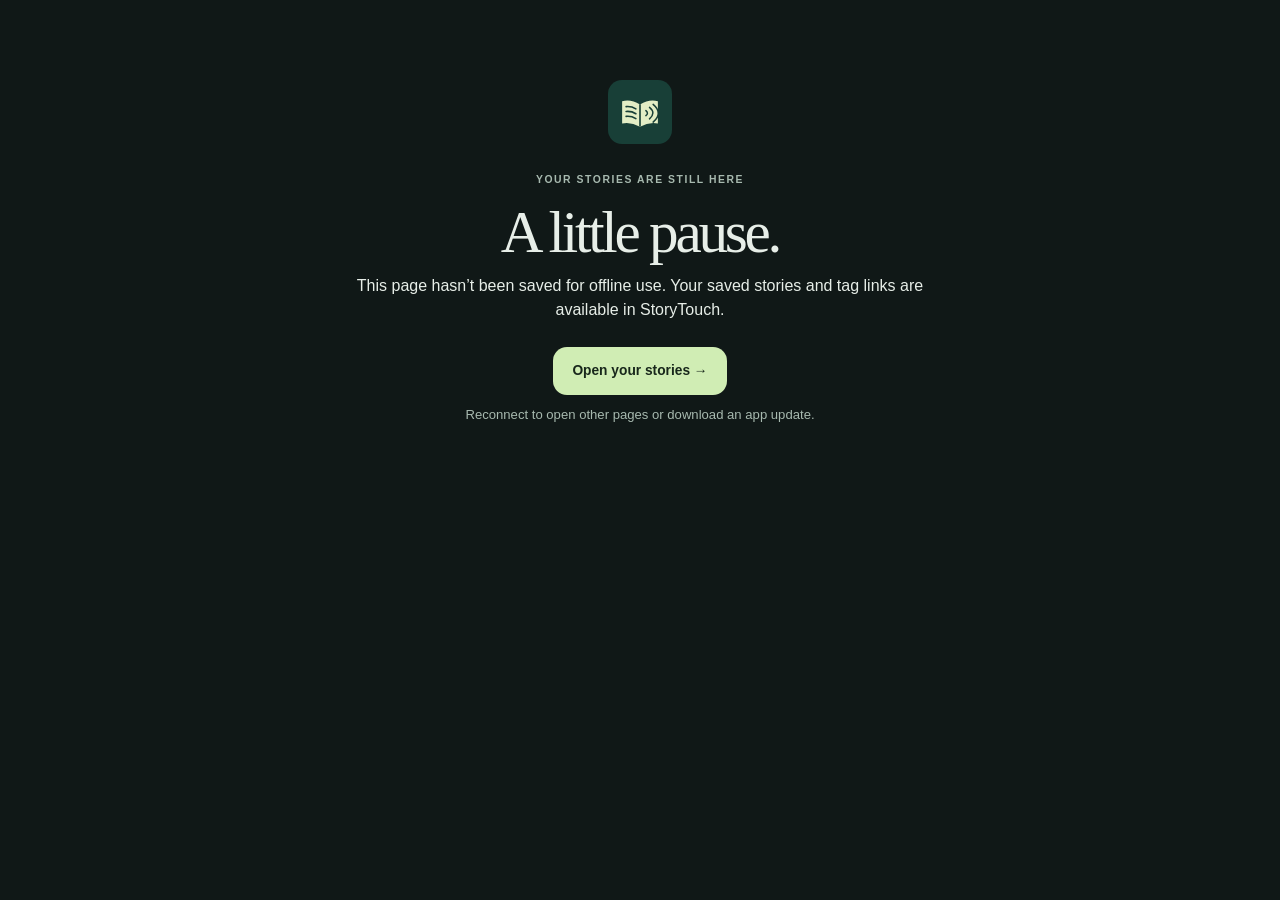
==== commit afcbbcc3: "Release 2.0.0: simplify story setup and make child mode tag-driven" ====
--- a/offline.html
+++ b/offline.html
@@ -1 +1 @@
-<!doctype html><html lang="en"><head><meta charset="utf-8"><meta name="viewport" content="width=device-width,initial-scale=1,viewport-fit=cover"><meta name="theme-color" content="#0d1414"><title>Offline — StoryTouch</title><link rel="stylesheet" href="./styles.css"><link rel="icon" href="./assets/icons/storytouch.svg"></head><body><main class="offline-page"><img src="./assets/icons/storytouch.svg" width="64" height="64" alt=""><p class="eyebrow">YOUR STORIES ARE STILL HERE</p><h1>A little pause.</h1><p>This page hasn’t been saved for offline use. Your saved stories and tag links are available in StoryTouch.</p><a class="button dark" href="./index.html">Open your stories →</a><p class="small quiet">Reconnect to open other pages or download an app update.</p></main></body></html>
+<!doctype html><html lang="en"><head><meta charset="utf-8"><meta name="viewport" content="width=device-width,initial-scale=1,viewport-fit=cover"><meta name="theme-color" content="#101817"><title>Offline — StoryTouch</title><link rel="stylesheet" href="./styles.css"><link rel="icon" href="./assets/icons/storytouch.svg"></head><body><main class="offline-page"><img src="./assets/icons/storytouch.svg" width="64" height="64" alt=""><p class="eyebrow">YOUR STORIES ARE STILL HERE</p><h1>A little pause.</h1><p>This page hasn’t been saved for offline use. Your saved stories and tag links are available in StoryTouch.</p><a class="button dark" href="./index.html">Open your stories →</a><p class="small quiet">Reconnect to open other pages or download an app update.</p></main></body></html>
--- a/styles.css
+++ b/styles.css
@@ -1,43 +1,11 @@
-:root{--ink:#bce3d4;--text:#e7eee9;--muted:#a8bbb1;--paper:#0d1414;--line:#344341;--white:#16211f;--accent:#c2dda1;--red:#ff9d9d;--serif:Georgia,'Times New Roman',serif;font-family:Arial,Helvetica,sans-serif;color:var(--text);background:var(--paper);font-size:16px;line-height:1.6;color-scheme:dark}
-*{box-sizing:border-box}body{margin:0}button,input,textarea,select{font:inherit}button,a,input,select,textarea,summary{-webkit-tap-highlight-color:transparent}button,a,summary{touch-action:manipulation}button{cursor:pointer}button:disabled{cursor:not-allowed;opacity:.55}a{color:var(--ink);text-underline-offset:4px}button:focus-visible,a:focus-visible,input:focus-visible,select:focus-visible,textarea:focus-visible,summary:focus-visible{outline:3px solid #f2bf70;outline-offset:4px}h1,h2,h3,p{margin:0}h1,h2{font-family:var(--serif);font-weight:400;letter-spacing:-.045em;line-height:1.05}h1{font-size:clamp(2.8rem,5vw,4.9rem)}h2{font-size:clamp(2rem,3vw,2.7rem)}h3{font-size:1.12rem;line-height:1.4}p{margin-top:.7rem}.quiet{color:var(--muted)}.small{font-size:.85rem}.eyebrow{font-size:.69rem;font-weight:700;letter-spacing:.15em;color:var(--muted);margin:0 0 1rem}.button{min-height:48px;display:inline-flex;align-items:center;justify-content:center;gap:16px;padding:11px 20px;border:1px solid transparent;border-radius:8px;font-weight:600;font-size:.9rem;line-height:1.4;transition:background .15s,color .15s;white-space:normal}.button.dark{background:var(--ink);color:#0b1d17}.button.dark:hover{background:#cceadd}.button.outline{border-color:#6b8276;color:var(--ink);background:transparent}.button.outline:hover{background:#293a31}.button.danger{background:#a92f3c;color:#fff}.text-button{border:0;background:none;padding:10px 0;color:var(--ink);text-decoration:underline;text-underline-offset:4px;font-weight:600;min-height:44px}.button-row{display:flex;flex-wrap:wrap;gap:10px;align-items:center;margin-top:20px}.danger-text{color:var(--red)}[hidden]{display:none!important}.site-header{max-width:1280px;margin:auto;min-height:106px;padding:24px 44px;display:flex;align-items:center;justify-content:space-between;gap:20px}.brand{display:flex;align-items:center;gap:12px;text-decoration:none;font-size:1.45rem;letter-spacing:-.04em;font-weight:700;line-height:1.1}.brand-sub{display:block;font-size:.59rem;font-weight:400;letter-spacing:.06em;margin-top:6px}.header-actions{display:flex;align-items:center;gap:24px}.status-pill{font-size:.72rem;color:var(--muted);display:inline-flex;align-items:center;gap:8px}.status-pill:before{content:'';width:7px;height:7px;background:#bed2a5;border-radius:50%;flex:none}main{max-width:1192px;margin:auto;padding:0 24px;min-height:70vh}.hero{display:grid;grid-template-columns:1.2fr 1fr;border-radius:20px;background:#1a2924;overflow:hidden;min-height:405px;margin:0 0 34px}.hero-copy{padding:48px 48px 38px;position:relative;z-index:1}.hero-copy h1{color:var(--ink)}.hero-copy h1 em{font-weight:400;color:#b9d7a2}.hero-copy>p:not(.eyebrow){max-width:370px;font-size:.96rem}.hero-copy .button{margin-top:25px}.hero-copy .hero-note{font-size:.7rem;margin-top:13px}.hero-art{position:relative;display:flex;align-items:center;justify-content:center;min-height:405px;background:radial-gradient(ellipse at center,#466e4d33 0,transparent 65%)}.story-object{width:218px;height:222px;background:#21372d;border:1px solid #52634b;border-radius:36px;transform:rotate(-9deg);box-shadow:5px 17px 25px #58614225;position:relative;margin-top:-38px}.story-object svg{width:100%;height:100%;padding:8px}.tag-sticker{position:absolute;right:-14px;bottom:16px;border:5px solid #16211f;background:var(--ink);color:#fff;border-radius:50%;width:58px;height:58px;display:grid;place-content:center;font-size:18px;font-weight:bold;transform:rotate(22deg)}.orbit{position:absolute;width:340px;height:340px;border:1px solid #496050;border-radius:50%}.orbit-two{width:275px;height:275px;border-style:dashed}.art-spark{position:absolute;font-size:35px;color:#bdcead}.spark-one{left:12%;top:15%}.spark-two{right:12%;top:30%;font-size:45px}.art-caption{position:absolute;bottom:42px;left:50%;transform:translateX(-50%) rotate(-3deg);display:flex;align-items:center;gap:12px;width:290px;padding:14px 18px;border-radius:13px;background:#16211f;box-shadow:0 5px 20px #52624715;font-size:.82rem;font-weight:600}.art-caption span:not(.tiny-play,.sound-bars){display:block;font-size:.67rem;font-weight:400;color:var(--muted)}.tiny-play{width:34px;height:34px;display:grid;place-items:center;background:#304137;border-radius:50%;color:var(--ink);font-size:12px;flex:none}.sound-bars{color:#c0d3a6;font-size:18px;letter-spacing:2px;margin-left:auto}.tabs{display:flex;gap:28px;border-bottom:1px solid var(--line)}.tabs button{background:none;border:0;border-bottom:3px solid transparent;color:var(--muted);padding:15px 0;font-size:.88rem;min-height:56px}.tabs button[aria-selected=true]{border-color:var(--ink);color:var(--ink);font-weight:700}.count{display:inline-grid;place-items:center;min-width:24px;padding:0 6px;margin-left:4px;border-radius:5px;background:#29392f;font-size:.7rem;line-height:24px}.section-heading{display:flex;justify-content:space-between;align-items:center;gap:20px;padding:36px 0 25px}.section-heading .eyebrow{margin-bottom:10px}.section-heading p.quiet{font-size:.86rem;margin-top:9px}.story-grid{display:grid;grid-template-columns:repeat(3,minmax(0,1fr));gap:22px}.story-card{background:var(--white);border:1px solid var(--line);border-radius:12px;overflow:hidden}.story-cover{height:155px;position:relative;display:grid;place-items:center;background:#26382f}.story-cover.moon{background:#2d2a3d}.story-cover.leaf{background:#233a30}.story-cover.star{background:#3a3426}.story-cover.heart{background:#3c292e}.story-cover.book{background:#263b35}.picture{font-size:65px;line-height:1;filter:saturate(.75)}.sample-label{position:absolute;left:14px;top:13px;background:#16211f;line-height:1;padding:7px 9px;border-radius:5px;letter-spacing:.08em;font-size:.57rem;font-weight:700}.cover-ring{position:absolute;border:1px solid #66734522;border-radius:50%;width:118px;height:118px}.card-body{padding:20px}.card-body h3{font-family:var(--serif);font-size:1.4rem;font-weight:400;letter-spacing:-.02em;overflow-wrap:anywhere}.card-meta{font-size:.74rem;color:var(--muted);margin:5px 0 18px}.card-actions{display:flex;gap:10px;align-items:center;justify-content:space-between}.card-actions .button{min-height:44px;padding:8px 16px;font-size:.8rem}.card-actions .text-button{font-size:.78rem}.tip-strip{display:flex;gap:17px;align-items:center;border:1px solid var(--line);border-radius:10px;margin-top:26px;padding:20px 24px;font-size:.82rem}.tip-strip p{margin:0}.tip-strip strong{font-weight:600}.tip-strip .text-button{margin-left:auto;white-space:nowrap;font-size:.8rem}.tip-icon{font-size:32px;color:#b9d18a}.surface{background:var(--white);border:1px solid var(--line);border-radius:12px;padding:26px}.form-grid{display:grid;grid-template-columns:2fr 1fr;gap:22px;max-width:900px}.full{grid-column:1/-1}label,legend{display:block;font-size:.87rem;font-weight:600;margin:0 0 8px}input:not([type=checkbox],[type=range]),select,textarea{width:100%;min-height:48px;border:1px solid #6b8276;border-radius:7px;background:#16211f;color:var(--text);padding:10px 12px}textarea{resize:vertical}.required,.optional{font-weight:400;color:var(--muted);font-size:.8rem}fieldset{border:1px solid var(--line);border-radius:9px;padding:20px;margin:0;min-width:0}legend{padding:0 6px}.audio-choices{display:grid;grid-template-columns:1fr 1fr;gap:30px}.audio-choices .button,.audio-choices .file-label{margin-top:16px}input[type=file]{font-size:.8rem;max-width:100%;margin-top:12px;padding:6px!important}#audio-file{min-height:40px}.file-label{cursor:pointer;display:inline-flex;align-items:center;justify-content:center;min-height:48px;padding:10px 18px;border:1px solid #6b8276;border-radius:8px;font-size:.88rem;margin:0}#preview-wrap{padding-top:20px;border-top:1px solid var(--line);margin-top:20px}audio{display:block;width:100%}.form-actions{display:flex;align-items:center;gap:20px}.setup-grid{display:grid;grid-template-columns:1fr 1fr;gap:24px;align-items:start}.surface p{font-size:.88rem}.surface form label{margin-top:18px}.surface form .button{margin-top:15px;margin-right:8px}.stack{display:grid;gap:22px}.support-note{padding:12px;background:#1d2c25;border-radius:6px}.check-label{display:flex;align-items:center;gap:12px;min-height:48px;margin-top:12px;font-weight:400}input[type=checkbox]{width:24px;height:24px;accent-color:var(--ink)}#install-app{display:flex;margin-top:14px}.surface a{display:inline-block;font-size:.85rem;margin-top:18px}.linked-tags{margin-top:24px}.tag-row{border-top:1px solid var(--line);padding:15px 0;font-size:.85rem;overflow-wrap:anywhere}.tag-row strong,.tag-row .quiet{display:block}.tag-row .button{font-size:.77rem;min-height:44px;padding:6px 10px}.tag-actions{display:flex;gap:12px;flex-wrap:wrap;margin-top:5px}.child-view{text-align:center;padding:46px 0}.child-view>p:not(.eyebrow){font-size:1.15rem}.child-view h1{font-size:clamp(2.6rem,5vw,4rem)}.child-controls{display:flex;gap:18px;justify-content:center;margin:30px auto 12px;flex-wrap:wrap}.huge{font-size:1.2rem;min-height:72px;padding:16px 28px}.child-status{padding:15px;margin:0 0 24px!important;border:1px solid var(--line);background:#1a2924;border-radius:10px;font-weight:600;overflow-wrap:anywhere}.child-grid{display:grid;grid-template-columns:repeat(3,minmax(0,1fr));gap:20px}.child-story{background:var(--white);border:2px solid var(--line);border-radius:18px;padding:26px 18px;min-height:200px;color:var(--ink)}.child-story:hover{border-color:var(--ink)}.child-story .picture{display:block;margin:0 auto 18px}.child-story strong{display:block;font-family:var(--serif);font-weight:400;font-size:1.7rem;line-height:1.2;overflow-wrap:anywhere}.child-story small{display:block;margin-top:12px;font-size:.9rem}.manual-code{max-width:430px;margin:35px auto 0}.manual-code>div{display:flex;gap:12px}.manual-code label{font-size:1rem}.manual-code .button{flex:none}.app-status{font-size:.88rem;margin-top:20px}.app-status:empty{display:none}.app-error{padding:16px;background:#351f23;color:#ffd0c9;border:1px solid #905359;border-radius:8px;overflow-wrap:anywhere}.player{position:sticky;bottom:12px;z-index:10;max-width:1144px;background:#16211f;border:1px solid #9aa998;border-radius:12px;box-shadow:0 4px 30px #183f3720;padding:18px 24px;margin:30px auto 0;display:grid;grid-template-columns:1fr auto;gap:10px 25px}.player-info{display:flex;gap:14px;align-items:center;min-width:0}.player-info strong{display:block;overflow-wrap:anywhere}.player-info .small{display:block;color:var(--muted)}.player-picture{font-size:32px}.player-controls{display:flex;gap:8px}.player-controls .button{min-height:48px;padding:8px 16px}.player-progress{grid-column:1/-1;display:flex;align-items:center;gap:18px}.player-progress input{flex:1;min-width:30px;min-height:44px;accent-color:var(--ink)}.player-progress span{white-space:nowrap}.player-progress select{width:108px;font-size:.8rem;min-height:44px;padding:7px}.player details{grid-column:1/-1;font-size:.85rem}.player summary{cursor:pointer;padding:8px 0;min-height:44px}.player details p{white-space:pre-wrap;max-height:180px;overflow:auto}.player #story-audio{display:none}footer{max-width:1192px;margin:40px auto 0;padding:26px 24px 32px;border-top:1px solid var(--line);display:flex;justify-content:space-between;gap:20px;font-size:.7rem;color:var(--muted)}.footer-dot{margin:0 8px}dialog{color:var(--text);background:var(--white);border:1px solid var(--line);border-radius:14px;padding:30px;max-width:540px;width:calc(100% - 32px);max-height:90dvh;overflow:auto}dialog::backdrop{background:#000000aa}dialog h2{font-size:2rem;margin-bottom:22px}dialog form label{margin-top:16px}.dialog-bottom{margin-top:22px;border-top:1px solid var(--line);display:flex;justify-content:space-between;padding-top:12px}.visually-hidden{position:absolute!important;width:1px!important;height:1px!important;padding:0!important;margin:-1px!important;overflow:hidden!important;clip:rect(0,0,0,0)!important;white-space:nowrap!important;border:0!important}.skip-link{position:fixed;left:16px;top:-100px;padding:12px 20px;background:var(--ink);color:#0b1d17;z-index:100}.skip-link:focus{top:12px}.guide{max-width:850px;margin:auto;padding:32px 24px}.guide h1{font-size:3rem;margin:20px 0}.guide h2{font-size:2rem;margin:35px 0 15px}.guide h3{margin-top:24px}.guide li{margin:10px 0}.guide code{background:#1a2924;padding:2px 5px;border-radius:3px;overflow-wrap:anywhere}.guide table{border-collapse:collapse;width:100%;font-size:.9rem}.guide th,.guide td{border:1px solid var(--line);padding:10px;text-align:left}
-@media(min-width:1400px){.hero{min-height:440px}.hero-copy{padding-top:57px}.hero-art{min-height:440px}}
-@media(max-width:820px){.site-header{padding:20px 24px}.status-pill{display:none}.hero-copy{padding:35px 28px}.hero{grid-template-columns:1.2fr 1fr}.hero-art{overflow:hidden}.orbit-one{width:280px;height:280px}.orbit-two{width:225px;height:225px}.story-object{width:170px;height:185px}.art-caption{width:245px;gap:8px;bottom:45px;font-size:.75rem;padding:12px}.sound-bars{font-size:14px}.spark-one{left:7%}.spark-two{right:5%}.story-grid{gap:14px}.card-body{padding:16px}.card-actions{flex-wrap:wrap}.setup-grid{grid-template-columns:1fr}.player{margin-left:24px;margin-right:24px}.child-grid{gap:14px}.child-story strong{font-size:1.4rem}}
-@media(max-width:600px){.site-header{padding:20px;min-height:88px;gap:12px}.brand{font-size:1.2rem;gap:8px}.brand img{width:34px;height:34px}.brand-sub{font-size:.5rem}.header-actions .button{padding:9px 12px;font-size:.76rem;gap:8px}main{padding:0 18px}.hero{grid-template-columns:1fr;margin-bottom:18px}.hero-copy{padding:30px 25px 22px}.hero-copy h1{font-size:3.3rem}.hero-copy>p:not(.eyebrow){font-size:.9rem}.hero-copy .hero-note{font-size:.69rem}.hero-copy .eyebrow{font-size:.58rem}.hero-art{min-height:252px}.story-object{width:145px;height:153px;margin-top:-36px}.orbit-one{width:230px;height:230px}.orbit-two{width:185px;height:185px}.art-caption{bottom:20px}.spark-one{left:19%;top:11%}.spark-two{right:17%;top:19%;font-size:32px}.tag-sticker{width:45px;height:45px;font-size:15px;right:-15px;border-width:4px}.tabs{gap:22px}.tabs button{font-size:.8rem}.section-heading{align-items:start;padding:27px 0 20px}.section-heading .eyebrow{font-size:.58rem}.section-heading .button{padding:9px 10px;font-size:.75rem;flex:none;gap:6px}.section-heading h2{font-size:2rem}.section-heading p.quiet{font-size:.78rem}.story-grid{grid-template-columns:1fr}.story-card{display:grid;grid-template-columns:105px 1fr}.story-cover{height:100%;min-height:175px}.picture{font-size:47px}.sample-label{font-size:.5rem;left:8px;top:10px;padding:6px}.cover-ring{width:85px;height:85px}.card-body{padding:18px}.card-body h3{font-size:1.4rem}.card-meta{margin-bottom:12px}.card-actions{flex-wrap:nowrap;gap:4px}.card-actions .button{padding:8px 12px}.tip-strip{padding:17px;gap:12px;flex-wrap:wrap}.tip-strip .text-button{margin-left:37px}.tip-strip p{flex:1;font-size:.8rem}.form-grid{grid-template-columns:1fr;padding:20px;gap:18px}.full{grid-column:1}.audio-choices{grid-template-columns:1fr;gap:24px}.audio-choices>div+div{padding-top:20px;border-top:1px solid var(--line)}fieldset{padding:15px}.form-actions{flex-direction:column;align-items:start;gap:0}.surface{padding:20px}.child-view{padding:30px 0}.child-view>p:not(.eyebrow){font-size:1rem}.child-controls{gap:10px;display:grid;grid-template-columns:1fr}.huge{min-height:65px}.child-grid{grid-template-columns:1fr 1fr;gap:12px}.child-story{min-height:180px;padding:22px 12px}.child-story strong{font-size:1.35rem}.child-story .picture{font-size:54px}.child-status{font-size:1.05rem!important}.player{margin:24px 12px 0;padding:16px;bottom:8px;grid-template-columns:1fr;gap:12px}.player-info{gap:10px}.player-info strong{font-size:.92rem}.player-controls{justify-content:stretch}.player-controls .button{flex:1;padding:8px 12px}.player-progress{gap:8px}.player-progress select{width:93px}.player-progress .small{font-size:.7rem}footer{padding:25px 20px;flex-direction:column;gap:6px;margin-top:26px}.guide{padding:24px 20px}.guide h1{font-size:2.5rem}.guide table{font-size:.8rem}.guide th,.guide td{padding:6px}}
-.art-caption>div{flex:1;min-width:0}.art-caption .sound-bars{flex:0 0 45px;width:45px;overflow:hidden;font-size:12px;letter-spacing:0}.art-caption{width:310px}.art-caption>div{font-size:.78rem}.art-caption>div>span{font-size:.66rem!important}
-@media(max-width:600px){.art-caption{width:276px;bottom:15px}.art-caption>div{font-size:.76rem}.art-caption .sound-bars{flex-basis:36px;width:36px}.hero-art{min-height:236px}.tip-strip{display:grid;grid-template-columns:26px 1fr;align-items:start}.tip-strip p{width:100%}.tip-strip .text-button{grid-column:2;margin-left:0;justify-self:start;padding-top:0}.tip-icon{line-height:1.3}.manual-code>div{flex-wrap:wrap}.manual-code .button{width:100%}}
-@media(prefers-reduced-motion:reduce){*{scroll-behavior:auto!important;transition:none!important;animation:none!important}}
-@media(forced-colors:active){.button,.story-card,.child-story,.surface,.player{border:2px solid ButtonText}.hero,.story-cover{border:1px solid CanvasText}}
-.source-picker{display:grid;grid-template-columns:repeat(3,minmax(0,1fr));gap:14px;margin-bottom:8px}.source-choice{border:2px solid var(--line);border-radius:12px;background:var(--paper);padding:22px 14px;color:var(--ink);text-align:center;min-height:150px}.source-choice[aria-pressed=true]{border-color:var(--ink);background:#293a31;box-shadow:inset 0 0 0 1px var(--ink)}.source-choice>span{display:block;font-family:Georgia,serif;font-size:2rem;line-height:1;margin-bottom:16px}.source-choice>strong{display:block;font-size:1rem}.source-choice>small{display:block;color:var(--muted);font-size:.76rem;margin-top:6px}.form-grid{max-width:none}.source-panel{border:1px solid var(--line);border-radius:10px;padding:24px;background:var(--paper)}.voice-row{display:grid;grid-template-columns:2fr 1fr;gap:18px;margin-top:20px}.capture-visual{display:flex;align-items:center;justify-content:center;gap:35px;min-height:100px;color:#b9d7a2}.mic-symbol{font-size:48px}.record-bars{font-size:32px;letter-spacing:7px;opacity:.6}#source-panel-record{text-align:center}.import-panel{border:2px dashed #a4b29b;text-align:center}.import-icon{font-size:42px;color:#b9d7a2;display:block;margin:5px 0 15px}.import-panel input{background:var(--white);max-width:450px;margin:15px auto}.form-actions{flex-wrap:wrap}#clear-story-draft{margin-left:auto;font-size:.8rem}.empty-library{padding:28px;background:#1d2c25;border:1px dashed #50674e;border-radius:10px;font-size:.9rem;margin-top:0}.empty-library button{margin-left:15px}.example-heading{margin-top:8px}.card-edit{font-size:.78rem;padding-bottom:0;min-height:44px}.card-actions .button{padding:8px 12px;gap:7px}.linked-badge{display:inline-block;border-radius:4px;background:#2b3c30;padding:1px 6px;color:var(--ink);margin-left:5px;font-size:.65rem}.saved-banner{display:flex;align-items:center;gap:16px;background:#293a31;padding:22px;border-radius:12px;margin:0 0 24px}.saved-banner p{margin-top:2px;font-size:.85rem}.saved-banner .button{margin-left:auto}.success-mark{width:45px;height:45px;flex:none;display:inline-grid;place-items:center;background:var(--ink);color:#fff;border-radius:50%;font-size:25px}.wizard-steps{list-style:none;display:flex;justify-content:space-between;gap:10px;margin:0 0 28px;padding:0}.wizard-steps li{display:flex;align-items:center;gap:8px;font-size:.8rem;font-weight:700;color:var(--muted)}.wizard-steps li>span{border:1px solid #9aa998;width:30px;height:30px;border-radius:50%;display:grid;place-items:center;flex:none}.wizard-steps .is-current{color:var(--ink)}.wizard-steps .is-current>span{background:var(--ink);color:#fff}.wizard-steps .is-complete>span{background:#31452c;border-color:#a5b990}.tag-wizard>label{margin-top:8px}.link-preview{display:flex;align-items:center;gap:16px;border:1px solid var(--line);border-radius:9px;padding:14px 16px;margin-top:14px;background:#1c2a24}.link-preview>span{font-size:32px}.link-preview strong{display:block;overflow-wrap:anywhere}.link-preview small{display:block;color:var(--muted);font-size:.75rem}.tag-visual{height:190px;max-width:280px;margin:20px auto 0;position:relative;display:flex;align-items:center;justify-content:center;gap:35px}.nfc-phone{border:6px solid var(--ink);border-radius:19px;width:82px;height:137px;background:#293a31;display:grid;place-items:center;transform:rotate(-9deg);box-shadow:0 7px 0 #183f3712}.nfc-phone:before{content:'';position:absolute;top:4px;height:7px;width:26px;border-radius:6px;background:var(--ink)}.nfc-phone span{font-size:22px;transform:rotate(180deg)}.nfc-card{border:1px solid #b0ba9b;background:#303728;border-radius:15px;width:87px;height:87px;display:grid;place-items:center;transform:rotate(12deg);box-shadow:0 7px 0 #183f3712}.nfc-card span{font-size:40px;color:#bbd198}.nfc-waves{position:absolute;left:49%;top:41%;font-size:22px;color:#b6c79f;letter-spacing:1px}.tag-visual.is-scanning .nfc-waves{color:var(--ink);animation:nfc-pulse 1s ease-in-out infinite}.tag-wizard>h3{text-align:center}.tag-wizard>#link-scan-state{text-align:center;min-height:44px;margin-top:9px}.tag-wizard>.button-row{justify-content:center;margin-top:6px}.tag-wizard .support-note{background:transparent;border-top:1px solid var(--line);border-radius:0;font-size:.76rem;padding:15px 0 0;margin-top:24px;text-align:center}.advanced-tags{font-size:.85rem;border-top:1px solid var(--line);padding-top:12px;margin-top:18px}.advanced-tags summary,.tag-quick-help summary{cursor:pointer;min-height:44px;padding:8px 0}.link-complete{display:grid;justify-items:center;gap:15px;padding:20px 10px;margin-top:20px;background:#20362b;border-radius:10px;text-align:center}.link-complete strong{overflow-wrap:anywhere}.link-complete .button-row{justify-content:center;margin-top:0}.visual-help{display:flex;align-items:center;justify-content:space-between;gap:10px;padding:24px 0 12px}.visual-help div{display:grid;justify-items:center;gap:8px;font-size:.78rem}.visual-help div>span{width:55px;height:55px;display:grid;place-items:center;font-size:27px;background:#1a2924;border-radius:50%}.visual-help>b{font-weight:400;color:#a5b99d}.tag-quick-help details{font-size:.8rem}.tag-row:first-of-type{margin-top:12px}#example-state:empty{display:none}#examples-reset{font-size:.8rem}.example-heading .button{white-space:nowrap}@keyframes nfc-pulse{50%{opacity:.25;transform:translateX(-5px)}}
-@media(max-width:820px){.source-choice{padding:18px 10px}.source-choice>small{font-size:.72rem}.card-actions{flex-wrap:wrap}}
-@media(max-width:600px){.source-picker{grid-template-columns:1fr;gap:10px}.source-choice{min-height:83px;text-align:left;display:grid;grid-template-columns:45px 1fr;gap:1px 12px;align-items:center;padding:14px}.source-choice>span{grid-row:1/3;margin:0;text-align:center;font-size:28px}.source-choice>strong{font-size:.94rem}.source-choice>small{font-size:.75rem;margin:0}.source-panel{padding:18px}.voice-row{grid-template-columns:1fr;gap:15px}.saved-banner{padding:16px;flex-wrap:wrap;gap:12px}.saved-banner>div{flex:1;min-width:130px}.saved-banner .button{width:100%;margin:0}.example-heading{flex-wrap:wrap}.example-heading .button{font-size:.8rem;min-height:44px}.card-actions{flex-wrap:wrap;gap:7px;justify-content:start}.card-actions .button{padding:8px 10px;font-size:.78rem;min-height:44px}.story-card{grid-template-columns:90px 1fr}.card-body{padding:16px}.source-panel textarea{font-size:16px}.form-actions{align-items:stretch}#clear-story-draft{margin-left:0;align-self:start}.wizard-steps{gap:6px}.wizard-steps li{font-size:.76rem;gap:6px}.wizard-steps li>span{width:27px;height:27px}.tag-wizard{padding:20px 16px}.empty-library{padding:20px}.empty-library button{display:block;margin-left:0}.tag-visual{height:170px}.source-choice:disabled{opacity:.6}.record-bars{font-size:22px;letter-spacing:3px}}
-.player{grid-template-columns:minmax(0,1fr) auto}.player>*,.player-info>div{min-width:0}.player-info>div{overflow-wrap:anywhere}
-@media(max-width:600px){.player{grid-template-columns:minmax(0,1fr)}.player-progress{flex-wrap:wrap}.player-progress input{flex-basis:100%;width:100%}.player-progress select{margin-left:auto}.player-controls .button{min-width:0;padding-left:8px;padding-right:8px}}
 
-/* Recording controls */
-#source-panel-record .capture-visual{gap:18px}#record-elapsed{font-variant-numeric:tabular-nums;font-size:1.2rem}#record-noise-help{margin:0 0 18px}.record-level-wrap{margin:20px 0;padding:16px;border:1px solid var(--line);border-radius:8px}.record-level-wrap meter{display:block;width:100%;height:20px;accent-color:var(--ink)}#record-level-state{min-height:2.6em}
+:root{font-family:Inter,ui-sans-serif,-apple-system,BlinkMacSystemFont,"Segoe UI",sans-serif;color:#e7eee8;background:#101817;color-scheme:dark;--paper:#101817;--surface:#192320;--white:#192320;--line:#34423c;--ink:#d1eddd;--muted:#a7b9af;--accent:#d0edb4;--red:#ff9d9d;font-size:16px;line-height:1.5}
+*{box-sizing:border-box}body{margin:0;min-height:100dvh}button,input,select,textarea{font:inherit}button,a,summary{touch-action:manipulation}button{cursor:pointer}button:disabled{opacity:.48;cursor:default}a{color:var(--ink);text-underline-offset:4px}button,input,select,textarea,summary{-webkit-tap-highlight-color:transparent}button:focus-visible,a:focus-visible,summary:focus-visible,input:focus-visible,textarea:focus-visible,select:focus-visible{outline:3px solid #f7ce8a;outline-offset:4px}[hidden]{display:none!important}h1,h2,h3,p{margin:0}h1{font:400 clamp(2.4rem,4.7vw,3.7rem)/1.06 Georgia,serif;letter-spacing:-.055em}h1 em{font-style:italic;color:var(--accent)}h2{font-size:1.14rem;letter-spacing:-.02em;font-weight:600}h3{font-size:1.05rem;line-height:1.35;font-weight:600;overflow-wrap:anywhere}p{margin-top:.65rem}.small{font-size:.82rem}.quiet,.optional{color:var(--muted)}.eyebrow{font-size:.65rem;letter-spacing:.15em;font-weight:700;color:var(--muted);margin:0 0 13px}.icon{width:22px;height:22px;flex:none;vertical-align:middle}.book-icon{width:1em;height:1em;vertical-align:middle}.button{min-height:48px;display:inline-flex;align-items:center;justify-content:center;gap:9px;padding:11px 18px;border:1px solid transparent;border-radius:14px;font-size:.86rem;font-weight:650;line-height:1.3;text-decoration:none;transition:background .18s,transform .18s}.button.dark{background:var(--accent);color:#18271b}.button.dark:hover{background:#e0f5c9}.button.outline{background:transparent;border-color:#5d7064;color:var(--ink)}.button.outline:hover{background:#28392e}.button.danger{background:#af3540;color:white}.icon-button{width:46px;height:46px;display:inline-grid;place-items:center;border:1px solid var(--line);border-radius:50%;background:transparent;color:var(--ink);padding:10px}.icon-button:hover{background:#26352d}.text-button{display:inline-flex;align-items:center;gap:7px;min-height:44px;border:0;padding:10px 0;color:var(--ink);background:transparent;font-size:.84rem;font-weight:600;text-decoration:underline;text-underline-offset:4px}.danger-text{color:var(--red)}.button-row{display:flex;flex-wrap:wrap;align-items:center;gap:10px;margin-top:20px}
+.site-header{max-width:1220px;margin:auto;display:flex;align-items:center;justify-content:space-between;gap:16px;min-height:94px;padding:20px 32px;position:sticky;top:0;z-index:40;background:var(--paper);padding-top:max(18px,env(safe-area-inset-top));border-bottom:1px solid #29362f}.brand{display:flex;align-items:center;gap:10px;color:var(--ink);text-decoration:none;font-size:1.43rem;font-weight:650;letter-spacing:-.07em;line-height:1.1}.brand-mark{display:grid;place-items:center;width:42px;height:44px;background:var(--ink);color:#21382c;border-radius:13px}.brand-mark .icon{width:29px;height:29px}.brand-sub{display:block;color:var(--muted);font-size:.58rem;font-weight:400;letter-spacing:.035em;margin-top:5px}.header-actions{display:flex;align-items:center;gap:12px}.header-actions .button{border-radius:30px;padding:12px 25px;min-height:46px}main{max-width:1220px;padding:0 32px;margin:auto}.tabs{display:flex;gap:26px;border-bottom:1px solid var(--line);margin:0 0 28px}.tabs button{position:relative;min-height:56px;border:0;background:none;color:var(--muted);padding:12px 0;font-size:.85rem}.tabs button[aria-selected=true]{color:var(--ink)}.tabs button[aria-selected=true]:after{content:"";height:3px;border-radius:5px;position:absolute;bottom:-1px;left:0;right:0;background:var(--accent)}.count{display:inline-block;margin-left:6px;padding:2px 6px;border-radius:6px;background:#2c3b30;font-size:.65rem;color:var(--accent)}.library-intro{display:flex;justify-content:space-between;align-items:center;gap:20px;margin:38px 0 30px}.library-intro h1{font-size:clamp(2.5rem,4.3vw,3.6rem)}.library-intro .eyebrow{display:none}.journey{display:flex;align-items:center;justify-content:space-between;gap:16px;border:1px solid var(--line);border-radius:20px;padding:18px 24px;background:linear-gradient(100deg,#1b2822,#15201d);margin:0 0 35px}.journey>button,.journey>div{display:flex;align-items:center;gap:13px;background:transparent;border:0;color:var(--ink);text-align:left;min-height:48px;padding:0}.journey>button{border-radius:8px}.journey strong{display:block;font-size:.86rem;font-weight:600}.journey small{font-size:.6rem;color:var(--muted);letter-spacing:.08em}.journey-icon{display:grid;place-items:center;flex:none;width:48px;height:48px;border-radius:15px;background:#344932;color:#d6efc4}.journey-icon .icon{width:27px;height:27px}.journey-icon.lilac{background:#393449;color:#d7d0ed}.journey-icon.peach{background:#43372b;color:#edcfaa}.journey-arrow{color:#7a8a7c}.journey-arrow .icon{width:20px}.shelf-heading{display:flex;align-items:center;justify-content:space-between;gap:12px;margin:0 0 16px}.shelf-heading h2{font:400 1.8rem Georgia,serif;letter-spacing:-.035em}.story-grid{display:grid;grid-template-columns:repeat(4,minmax(0,1fr));gap:18px}.story-card{border:1px solid var(--line);border-radius:22px;overflow:hidden;background:var(--surface);min-width:0}.story-cover{display:grid;place-items:center;position:relative;aspect-ratio:1.45;background:radial-gradient(ellipse at 50% 100%,#354b3a55,transparent 75%),#22332b;font-size:64px;color:#d4e8d7}.story-cover>img{width:100%;height:100%;position:absolute;inset:0;object-fit:cover}.story-cover .book-icon{width:70px;height:70px;stroke-width:2}.card-edit{position:absolute;top:10px;right:10px;width:34px;height:34px;min-width:44px;min-height:44px;border:0;background:#101817a6;z-index:1;padding:12px}.card-edit .icon{width:17px;height:17px}.card-body{padding:18px 16px}.card-meta{font-size:.72rem;color:var(--muted);margin-top:7px;min-height:2.1em}.linked-dot{display:block;color:var(--accent);font-size:.67rem;margin-top:3px}.linked-dot:before{content:"";display:inline-block;width:5px;height:5px;background:var(--accent);border-radius:50%;margin-right:5px}.card-actions{display:grid;grid-template-columns:auto 1fr;gap:6px;margin-top:16px}.card-actions .button{padding:10px 8px;font-size:.74rem;min-height:44px;gap:6px;border-radius:11px;white-space:nowrap}.card-actions .icon{width:17px;height:17px}.preview-button{background:transparent;color:var(--ink);border:0;padding-left:0!important}.preview-button:hover{background:#273a2c}.empty-library{border:1px dashed var(--line);border-radius:16px;padding:35px;color:var(--muted);text-align:center}.page-heading{max-width:720px;margin:34px auto 28px}.page-heading .text-button{margin-bottom:16px;font-weight:400;font-size:.8rem}.page-heading h1{font-size:clamp(2.5rem,5vw,3.8rem)}.page-heading h1 br{display:none}.page-heading .eyebrow{font-size:.6rem}.surface{max-width:720px;margin:auto;padding:28px;border:1px solid var(--line);border-radius:24px;background:var(--surface)}.form-grid{display:grid;grid-template-columns:minmax(0,1fr);gap:24px}.full{grid-column:1/-1}label{display:block;font-size:.83rem;font-weight:600;margin:0 0 8px}input,textarea,select{width:100%;min-width:0;min-height:48px;border:1px solid #53655a;border-radius:11px;padding:11px 13px;background:#111b17;color:#eaf0e9;font-size:.94rem}input::placeholder,textarea::placeholder{color:#94a69a;opacity:1}input[type=checkbox],input[type=radio]{width:21px;height:21px;min-height:21px;padding:0;accent-color:var(--accent);flex:none}input[type=range]{accent-color:var(--accent);border:0;background:none;padding:0;min-height:26px}input[type=file]{border:0;background:none;padding:0;font-size:.8rem;color:var(--muted)}input::file-selector-button{padding:12px;border:1px solid #53655a;border-radius:10px;background:#25372b;color:var(--ink);margin-right:12px;cursor:pointer}textarea{resize:vertical;line-height:1.65}fieldset{border:0;padding:0;margin:0}.source-picker{display:grid;grid-template-columns:repeat(3,minmax(0,1fr));gap:10px}.source-choice{display:grid;justify-items:center;gap:10px;border:1px solid var(--line);border-radius:15px;background:var(--paper);color:var(--muted);padding:20px 12px;min-height:100px}.source-choice[aria-pressed=true]{background:#2a3d2d;border-color:var(--accent);color:var(--accent);box-shadow:inset 0 0 0 1px var(--accent)}.source-choice>span{font-size:24px;line-height:1}.source-choice strong{font-size:.85rem;font-weight:600}.source-choice small{display:none}.source-panel{min-width:0}.voice-row{display:grid;grid-template-columns:2fr 1fr;gap:14px;margin-top:20px}.capture-visual{display:flex;justify-content:center;align-items:center;gap:20px;min-height:110px}.mic-symbol{width:90px;height:90px;border:1px solid #527154;border-radius:50%;display:grid;place-items:center;background:#253e29;color:var(--accent);font-size:44px}.record-options{font-size:.8rem;border:0!important;margin-bottom:20px!important}.record-options summary{font-size:.75rem!important;color:var(--muted);padding:8px 0!important;min-height:40px!important}.record-options .check-label{margin-top:10px}.record-options p{font-size:.74rem}.source-panel #record-start,.source-panel #record-stop{display:flex;width:100%;min-height:52px}.record-level-wrap{border:1px solid var(--line);padding:14px;border-radius:12px;margin-bottom:15px}.record-level-wrap meter{width:100%;height:16px;accent-color:var(--accent)}.record-level-wrap p{font-size:.8rem}.import-panel{border:1px dashed #65765c;border-radius:16px;text-align:center;padding:25px}.import-icon{display:block;font-size:38px;color:var(--accent);margin-bottom:12px}.import-panel p{font-size:.75rem}.form-actions{display:flex;align-items:center;flex-wrap:wrap;gap:12px}.form-actions .button{flex:1;min-width:160px}.form-actions>p{margin:0;font-size:.72rem;flex-basis:100%;order:3}.form-actions>.text-button{font-size:.75rem}.image-preview img,#edit-image-preview{max-width:170px;max-height:160px;display:block;object-fit:contain;border-radius:14px;margin-top:15px}.image-preview .text-button{font-size:.75rem}.optional-details{border-top:1px solid var(--line);padding-top:8px}.optional-details summary{font-size:.84rem;min-height:44px;padding:10px 0;cursor:pointer;color:var(--muted)}.optional-details label{margin-top:16px}.optional-details #transcript-section{margin-top:16px}audio{max-width:100%;width:100%;margin:12px 0}.tag-wizard{text-align:center}.wizard-steps{list-style:none;display:flex;align-items:center;justify-content:space-between;padding:0 0 20px;margin:0 0 22px;border-bottom:1px solid var(--line);font-size:.8rem;color:var(--muted)}.wizard-steps li{display:flex;align-items:center;gap:7px}.wizard-steps .is-current{color:var(--accent)}.wizard-steps .is-complete{color:var(--ink)}.wizard-steps .icon{width:18px;height:18px}.tag-wizard label{text-align:left}.tag-wizard h2{font:400 clamp(1.7rem,4vw,2.4rem) Georgia,serif;letter-spacing:-.04em;line-height:1.1}.tag-wizard .button-row{justify-content:center}.link-preview{display:flex;align-items:center;gap:13px;padding:14px 0;text-align:left}.link-preview>span{font-size:36px;display:block;width:48px;flex:none}.link-preview>span img{width:48px;height:48px;border-radius:9px;object-fit:cover}.link-preview small{display:block;color:var(--muted);font-size:.7rem;margin-top:3px}.tag-visual{height:210px;display:flex;gap:30px;align-items:center;justify-content:center;position:relative}.nfc-phone{height:148px;width:84px;border:4px solid #adcab4;border-radius:19px;display:grid;place-items:center;transform:rotate(-10deg);position:relative;background:#111b17}.nfc-phone:before{content:"";width:25px;height:5px;background:#adcab4;position:absolute;top:6px;border-radius:10px}.nfc-phone .icon{width:38px;height:38px}.nfc-card{width:83px;height:83px;background:#d1cab9;color:#323b2d;border-radius:18px;display:grid;place-items:center;transform:rotate(10deg);border:1px solid #ece7da}.nfc-card .icon{width:40px;height:40px}.nfc-waves{color:var(--accent);font-size:24px;letter-spacing:4px;font-weight:300}.is-scanning .nfc-waves{animation:pulse 1s ease-in-out infinite}.tag-wizard #nfc-support{font-size:.72rem;margin-top:18px}.tag-wizard #link-scan-state{font-size:.86rem;min-height:2.5em;margin-top:12px}.success-mark{display:grid;place-items:center;margin:18px auto;width:72px;height:72px;background:var(--accent);color:#243625;border-radius:50%}.success-mark .icon{width:35px;height:35px}.link-complete{padding:16px 0 32px}.link-complete p{color:var(--muted)}.advanced-tags{text-align:left;margin-top:28px;border-top:1px solid var(--line);font-size:.8rem}.advanced-tags summary{min-height:48px;padding:14px 0;cursor:pointer;color:var(--muted)}.input-row{display:flex;gap:10px}.input-row input{flex:1;min-width:0}.settings-section{max-width:720px;margin:auto}.settings-section>h2{margin-bottom:18px}.child-screen-options{display:grid;grid-template-columns:1fr 1fr;gap:16px}.screen-choice{position:relative;cursor:pointer;margin:0;border:1px solid var(--line);background:var(--surface);border-radius:22px;padding:22px 18px}.screen-choice input{position:absolute;opacity:0;width:1px;height:1px}.screen-choice:has(input:checked){border-color:var(--accent);box-shadow:inset 0 0 0 1px var(--accent);background:#243326}.screen-choice:has(input:focus-visible){outline:3px solid #f7ce8a;outline-offset:4px}.screen-choice-body{display:grid;justify-items:center;text-align:center;gap:7px}.screen-choice strong{font-size:.98rem;margin-top:8px}.screen-choice small{font-size:.75rem;color:var(--muted);font-weight:400}.phone-preview{width:96px;height:140px;display:grid;place-content:center;position:relative;border:3px solid #6a7c6e;border-radius:20px;margin:0 0 3px;overflow:hidden;background:#000}.phone-preview:before{content:"";position:absolute;top:6px;left:50%;transform:translateX(-50%);width:25px;height:5px;border-radius:4px;background:#58675d}.preview-grip{position:absolute;bottom:7px;left:50%;transform:translateX(-50%);width:23px;height:3px;background:#687069;border-radius:5px}.preview-stop{display:none;position:absolute;bottom:25px;left:50%;transform:translateX(-50%);width:25px;height:25px;background:#d84f4f;border-radius:50%}.preview-stop:before{content:"";position:absolute;inset:8px;background:#fff;border-radius:2px}.has-stop .preview-stop{display:block}.playing-preview{background:#18251e;gap:10px;justify-items:center;color:var(--accent)}.playing-preview>.icon{width:35px;height:35px}.preview-title{height:3px;width:43px;background:#9fb7a3;border-radius:4px}.preview-controls{width:25px;height:25px;display:grid;place-items:center;background:#d0edb4;border-radius:50%;color:#18251e}.preview-controls .icon{width:13px;height:13px}.setting-switch{display:flex;align-items:center;gap:12px;padding:22px 0;margin:0;border-bottom:1px solid var(--line);cursor:pointer}.setting-switch>span:first-child{flex:1}.setting-switch strong{font-size:.9rem}.setting-switch small{display:block;font-size:.75rem;color:var(--muted);font-weight:400;margin-top:3px}.setting-switch input{position:absolute;opacity:0;pointer-events:none}.switch-track{position:relative;display:block;width:45px;height:27px;background:#526154;border-radius:20px;flex:none}.switch-track:after{content:"";position:absolute;top:4px;left:4px;width:19px;height:19px;background:#d5dfd5;border-radius:50%;transition:transform .18s}.setting-switch input:checked+.switch-track{background:var(--accent)}.setting-switch input:checked+.switch-track:after{background:#253822;transform:translateX(18px)}.setting-switch input:focus-visible+.switch-track{outline:3px solid #f7ce8a;outline-offset:4px}.parent-handle-settings{padding:28px 0}.setting-title{display:flex;align-items:center;gap:15px;margin-bottom:20px}.setting-title p{margin:4px 0 0}.mini-handle{width:50px;height:36px;display:grid;place-items:center;background:var(--surface);border:1px solid var(--line);border-radius:11px}.mini-handle:before{content:"";width:24px;height:4px;border-radius:6px;background:var(--muted)}.segmented{display:flex;padding:4px;border-radius:12px;background:#080f0c;border:1px solid var(--line);gap:4px;margin-bottom:18px}.segmented label{flex:1;position:relative;margin:0;cursor:pointer}.segmented input{position:absolute;opacity:0}.segmented span{display:block;padding:11px;text-align:center;color:var(--muted);border-radius:8px;font-size:.82rem}.segmented input:checked+span{background:#31452f;color:var(--accent)}.segmented input:focus-visible+span{outline:3px solid #f7ce8a;outline-offset:1px}#exit-hold-setting,#exit-tap-setting{display:flex;align-items:center;justify-content:space-between;gap:20px}#exit-hold-setting label,#exit-tap-setting label{margin:0;font-weight:400;color:var(--muted)}#exit-hold-setting select,#exit-tap-setting select{width:155px}.settings-fold{border-top:1px solid var(--line);padding:0 0 5px}.settings-fold>summary{padding:20px 0;min-height:60px;cursor:pointer;font-size:.88rem;font-weight:500;list-style:none;display:flex;align-items:center;justify-content:space-between}.settings-fold>summary:after{content:"+";font-size:20px;color:var(--muted);font-weight:300}.settings-fold[open]>summary:after{content:"−"}.settings-fold>summary::-webkit-details-marker{display:none}.settings-fold>p:last-child{margin-bottom:15px}.settings-fold .button-row{margin-top:8px}.settings-fold .text-button{margin-right:16px;font-size:.76rem}.check-label{display:flex;align-items:center;gap:10px;min-height:44px;font-weight:400;font-size:.84rem}.check-label input{margin:0}.tag-row{padding:16px 0;border-bottom:1px solid var(--line)}.tag-row>strong,.tag-row>span{display:block;font-size:.84rem}.tag-actions{display:flex;gap:16px;flex-wrap:wrap}.tag-actions .text-button{margin:0}.status-pill{display:inline-flex;align-items:center;gap:7px;font-size:.75rem;color:var(--muted)}.status-pill:before{content:"";width:6px;height:6px;background:var(--accent);border-radius:50%}.update-banner{display:flex;align-items:center;justify-content:space-between;gap:12px;border:1px solid #55734e;padding:15px 18px;border-radius:15px;background:#263725;margin-top:20px}.update-banner p:empty{display:none}.app-status{font-size:.8rem;color:var(--muted);margin:20px 0}.app-status:empty{display:none}.app-error{position:fixed;bottom:24px;left:50%;transform:translateX(-50%);z-index:200;width:calc(100% - 32px);max-width:600px;padding:17px 20px;border:1px solid #b57c6c;border-radius:16px;background:#34231f;color:#ffe3d7;font-size:.86rem;box-shadow:0 10px 45px #0009}.player{position:sticky;bottom:12px;z-index:30;border:1px solid #536c57;border-radius:20px;background:#18271e;max-width:880px;width:calc(100% - 32px);margin:30px auto 0;overflow:hidden}.player-drawer-toggle{width:100%;min-height:44px;border:0;background:transparent;color:var(--ink);font-size:.75rem;cursor:pointer}.player-drawer-body{display:grid;grid-template-columns:minmax(0,1fr) auto;gap:16px;padding:16px 20px;border-top:1px solid var(--line);min-width:0}.player-info{display:flex;align-items:center;gap:12px;min-width:0}.player-info>div{min-width:0;overflow-wrap:anywhere}.player-picture{font-size:32px}.player-state,.player-info .small{display:block;font-size:.72rem;color:var(--muted);margin-top:4px}.player-controls{display:flex;align-items:center;gap:8px}.player-controls .button{font-size:.8rem;min-height:44px;padding:10px 15px}.player-progress{display:flex;align-items:center;gap:12px;grid-column:1/-1;min-width:0}.player-progress input{flex:1;min-width:0}.player-progress .small{font-size:.7rem;white-space:nowrap;color:var(--muted)}.player-progress select{width:105px;font-size:.7rem;min-height:36px;padding:6px}.player details{grid-column:1/-1;font-size:.8rem}.player details summary{min-height:40px;cursor:pointer}.player details p{white-space:pre-wrap;max-height:200px;overflow:auto}.child-view{position:relative}.child-active .site-header,.child-active footer,.child-active .skip-link{display:none}.child-mode{scroll-padding:0;overscroll-behavior:none;scrollbar-width:none}.child-mode::-webkit-scrollbar{display:none}.child-active{overscroll-behavior:none;background:#101817}.child-active main{max-width:none;padding:0;margin:0}.child-active .app-status{display:none}.child-active #child-view{min-height:100dvh;padding:50px 24px 210px;text-align:center;-webkit-user-select:none;user-select:none;-webkit-touch-callout:none}.child-idle{min-height:60dvh;display:grid;justify-items:center;align-content:center;gap:28px}.child-idle h1{font-size:clamp(2rem,5vw,3rem);letter-spacing:-.04em;outline:none}.listening-orbit{display:grid;place-items:center;width:145px;height:145px;border:1px solid #516b51;border-radius:50%;background:#1d2d20;box-shadow:0 0 0 22px #25382530,0 0 0 44px #25382513;color:var(--accent);margin-bottom:15px}.listening-orbit .icon{width:60px;height:60px}.child-status{font-size:1rem;color:var(--muted);text-align:center}.child-now-playing{max-width:760px;margin:0 auto;display:grid;justify-items:center;gap:20px}.child-art{display:grid;place-items:center;width:220px;aspect-ratio:1;border-radius:30px;background:#263a2b;color:#cfe7d1;font-size:115px;overflow:hidden;margin-bottom:8px}.child-art img{width:100%;height:100%;object-fit:contain}.child-now-playing h1{font-size:clamp(2.3rem,5vw,3.7rem);letter-spacing:-.04em;overflow-wrap:anywhere}.child-now-playing .eyebrow{margin:0;color:var(--muted)}.child-story-text{white-space:pre-wrap;text-align:left;font:400 clamp(1.1rem,2.2vw,1.5rem)/1.8 Georgia,serif;max-width:650px;margin-top:8px;color:#d4e0d6}.child-exit{position:fixed;bottom:calc(9px + env(safe-area-inset-bottom,0px));left:50%;transform:translateX(-50%);width:84px;height:44px;background:transparent;border:0;border-radius:20px;display:grid;place-items:center;z-index:1100;touch-action:none;user-select:none;-webkit-user-select:none;-webkit-touch-callout:none;padding:0}.exit-grip{width:34px;height:4px;border-radius:8px;background:#7c8b80;transition:width .2s,background .2s}.child-exit.is-activating .exit-grip{width:48px;background:#d4e8d7}.child-exit:focus-visible{outline:2px solid #a4b5a6;outline-offset:-4px}.child-active .player{position:fixed;bottom:calc(63px + env(safe-area-inset-bottom,0px));left:50%;transform:translateX(-50%);margin:0;z-index:100;max-width:650px;background:#1d2c22}.child-active .player-drawer-toggle,.child-active .player-info,.child-active #player-speed,.child-active #player-text{display:none}.child-active .player-drawer-body{display:flex;flex-direction:column;align-items:stretch;border-top:0;padding:16px 20px;gap:12px}.child-active .player-controls{justify-content:center}.child-active .player-controls .button{flex:1;max-width:180px;min-height:52px;font-size:.95rem}.child-active .player-progress{width:100%}.child-stop{position:fixed;z-index:1050;bottom:calc(76px + env(safe-area-inset-bottom,0px));left:50%;transform:translateX(-50%);display:grid;place-items:center;width:68px;height:68px;border-radius:50%;border:1px solid #e56b6b;background:#c83b42;box-shadow:none}.child-stop>span{width:21px;height:21px;background:#fff;border-radius:4px}.child-stop:active{background:#a92831}.black-child{background:#000!important}.black-child #child-view{position:fixed;inset:0;padding:0;background:#000;z-index:1000;overflow:hidden}.black-child .player{display:none!important}.black-child .child-exit{background:#000}.black-child .exit-grip{background:#626862}.black-child .child-exit.is-activating .exit-grip{background:#b3beb5}.black-child #app-error,.black-child #child-status,.child-has-story #child-status{position:absolute!important;width:1px!important;height:1px!important;padding:0!important;margin:-1px!important;overflow:hidden!important;clip:rect(0,0,0,0)!important;white-space:nowrap!important;border:0!important}
+footer{max-width:1220px;margin:48px auto 0;padding:22px 32px calc(24px + env(safe-area-inset-bottom,0px));display:flex;justify-content:space-between;gap:16px;border-top:1px solid #29362f;color:#91a498;font-size:.7rem}dialog{color:#e7eee8;background:#192320;border:1px solid #53655a;border-radius:24px;padding:28px;width:calc(100% - 32px);max-width:560px;max-height:90dvh;overflow:auto}dialog::backdrop{background:#000a;backdrop-filter:blur(4px)}dialog h2{font:400 2rem Georgia,serif;letter-spacing:-.035em;margin-bottom:22px}dialog label{margin-top:16px}dialog textarea{margin-top:4px}.dialog-bottom{display:flex;gap:20px;justify-content:space-between;border-top:1px solid var(--line);margin-top:22px;padding-top:10px}.visually-hidden{position:absolute!important;width:1px!important;height:1px!important;padding:0!important;margin:-1px!important;overflow:hidden!important;clip:rect(0,0,0,0)!important;white-space:nowrap!important;border:0!important}.skip-link{position:fixed;left:15px;top:-100px;padding:12px 18px;border-radius:10px;background:var(--accent);color:#18271b;z-index:500}.skip-link:focus{top:10px}.guide{max-width:850px;padding:35px 24px}.guide h1{margin:22px 0}.guide h2{font-size:1.5rem;margin-top:35px}.guide p,.guide li{font-size:.94rem;line-height:1.8}.guide table{border-collapse:collapse;font-size:.8rem;width:100%;margin-top:20px}.guide td,.guide th{border:1px solid var(--line);padding:8px;text-align:left}.guide code{overflow-wrap:anywhere}.offline-page{max-width:620px;text-align:center;padding:80px 24px}.offline-page>img{width:80px;display:block;margin:0 auto 28px}.offline-page .button{margin-top:25px}
+@media(max-width:1000px){.story-grid{grid-template-columns:repeat(2,minmax(0,1fr))}.story-cover{aspect-ratio:1.75}.journey{padding:17px;gap:10px}.journey strong{font-size:.8rem}.journey-icon{width:40px;height:40px;border-radius:13px}.journey>button,.journey>div{gap:9px}.journey-arrow{display:none}}
+@media(max-width:600px){.site-header{min-height:82px;padding:16px;gap:10px}.brand{font-size:1.25rem;gap:8px}.brand-mark{width:34px;height:38px;border-radius:11px}.brand-mark .icon{width:25px}.brand-sub{font-size:.5rem}.header-actions{gap:8px}.header-actions .icon-button{width:40px;height:40px}.header-actions .button{font-size:.76rem;padding:10px 15px;min-height:44px}main{padding:0 16px}.tabs{margin-bottom:24px;gap:24px}.tabs button{min-height:51px;font-size:.81rem}.library-intro{margin:28px 0 24px;gap:16px;align-items:end}.library-intro h1{font-size:2.65rem;max-width:220px}.library-intro .button{font-size:.78rem;padding:11px 13px;border-radius:13px;gap:6px}.library-intro .button .icon{width:17px}.journey{padding:14px 12px;gap:8px;margin-bottom:28px;border-radius:17px;align-items:start}.journey>button,.journey>div{display:grid;justify-items:center;text-align:center;gap:8px;flex:1}.journey-icon{width:38px;height:38px;border-radius:12px}.journey-icon .icon{width:23px;height:23px}.journey small{display:none}.journey strong{font-size:.69rem;line-height:1.35}.shelf-heading{margin-bottom:13px}.shelf-heading h2{font-size:1.65rem}.shelf-heading .small{font-size:.66rem}.story-grid{grid-template-columns:1fr;gap:12px}.story-card{display:grid;grid-template-columns:88px minmax(0,1fr);border-radius:18px;overflow:visible}.story-cover{height:100%;aspect-ratio:auto;border-radius:18px 0 0 18px;min-height:144px}.story-cover>.book-icon{width:46px;height:46px}.story-cover>img{border-radius:18px 0 0 18px}.card-edit{top:3px;right:auto;left:0;background:transparent;padding:12px}.card-edit .icon{width:14px;height:14px;opacity:.75}.card-body{padding:17px 14px 13px}.card-body h3{font-size:.98rem}.card-meta{font-size:.68rem;min-height:1.4em;margin-top:5px}.linked-dot{display:inline-block;margin-left:7px;margin-top:0;font-size:.62rem}.card-actions{margin-top:12px;gap:6px;grid-template-columns:auto minmax(0,1fr)}.card-actions .button{font-size:.7rem;min-height:44px;padding:9px 8px}.card-actions .icon{width:15px;height:15px}.page-heading{margin:26px 0 24px}.page-heading h1{font-size:2.8rem}.surface{padding:21px 17px;border-radius:20px}.source-choice{padding:18px 8px;min-height:94px;border-radius:12px}.source-choice strong{font-size:.78rem}.source-picker{gap:8px}.form-grid{gap:22px}.voice-row{grid-template-columns:1fr;gap:13px}.form-actions .button{min-width:130px}.screen-choice{padding:20px 10px;border-radius:18px}.child-screen-options{gap:12px}.screen-choice strong{font-size:.85rem}.screen-choice small{font-size:.65rem}.phone-preview{width:82px;height:125px;border-radius:18px}.settings-section>h2{font-size:1rem}.setting-switch{padding:20px 0}.tag-visual{height:190px;gap:23px}.nfc-waves{font-size:20px}.tag-wizard #link-scan-state{font-size:.78rem}.wizard-steps{font-size:.72rem}.wizard-steps .icon{width:16px}.input-row{flex-wrap:wrap}.input-row .button{width:100%}.player{bottom:8px;border-radius:17px}.player-drawer-body{grid-template-columns:1fr;padding:15px}.player-controls .button{flex:1;padding:10px;font-size:.76rem}.player-progress{gap:8px;flex-wrap:wrap}.player-progress input{flex-basis:100%}.player-progress select{margin-left:auto}.child-active #child-view{padding:35px 20px 215px}.child-art{width:170px;border-radius:24px;font-size:90px}.child-now-playing{gap:16px}.child-now-playing h1{font-size:2.3rem}.child-now-playing .eyebrow{font-size:.6rem}.child-story-text{font-size:1.1rem}.child-active .player-drawer-body{padding:13px}.child-active .player-progress input{flex-basis:auto}.child-active .player-controls .button{font-size:.85rem;min-height:48px;padding:10px}.child-active .player-progress{flex-wrap:nowrap}.child-active .player-progress .small{font-size:.64rem}.child-idle h1{font-size:2rem}.listening-orbit{width:120px;height:120px}.listening-orbit .icon{width:45px;height:45px}footer{padding:20px 16px;gap:10px;font-size:.65rem;margin-top:35px}.guide h1{font-size:2.8rem}.guide table{font-size:.72rem}.guide td,.guide th{padding:5px}}
+@media(max-width:360px){.brand-sub{display:none}.header-actions .button{padding:10px 11px;font-size:.7rem}.brand{font-size:1.12rem}.header-actions{gap:5px}.header-actions .icon-button{width:36px;height:36px}.library-intro h1{font-size:2.3rem}.library-intro .button .icon{display:none}.story-card{grid-template-columns:73px minmax(0,1fr)}.card-body{padding:15px 10px}.linked-dot{display:block;margin:4px 0 0}.story-cover>.book-icon{width:40px}.shelf-heading .small{font-size:.6rem}}
+@keyframes pulse{50%{opacity:.3;transform:translateX(3px)}}@media(prefers-reduced-motion:reduce){*{animation:none!important;transition:none!important;scroll-behavior:auto!important}}@media(forced-colors:active){.button,.icon-button,.story-card,.screen-choice,.player,.child-exit{border:1px solid ButtonText}.exit-grip{background:ButtonText}.child-stop>span{background:ButtonText}.switch-track{border:1px solid ButtonText}}::selection{background:#d0edb4;color:#18271b}
 
-
-/* A short parent setup path and quiet child screens. */
-.header-actions{flex-wrap:wrap;justify-content:flex-end;gap:12px}.header-actions .button{font-size:.85rem}
-.getting-started{display:grid;grid-template-columns:repeat(3,minmax(0,1fr));gap:12px;margin:24px 0 0}.getting-started button,.getting-started .listen-step{display:grid;grid-template-columns:32px minmax(0,1fr);gap:0 12px;text-align:left;align-items:center;padding:18px;border:1px solid var(--line);border-radius:10px;background:var(--white);color:var(--ink);min-height:90px}.getting-started button:hover{background:#22312a}.getting-started button>span,.getting-started .listen-step>span{grid-row:1/3;display:grid;place-items:center;width:32px;height:32px;border-radius:50%;background:#31402d}.getting-started small{font-size:.77rem;color:var(--muted);line-height:1.5}
-.child-settings{margin-top:28px;scroll-margin-top:20px}.child-settings .section-heading{padding:0 0 20px}.child-settings .eyebrow{margin-bottom:8px}.child-settings h2{font-size:2rem}.child-screen-options{display:grid;grid-template-columns:1fr 1fr;gap:12px}.screen-choice{display:flex;align-items:flex-start;gap:12px;padding:16px;border:1px solid var(--line);border-radius:8px;margin:0;cursor:pointer}.screen-choice:has(input:checked){border:2px solid var(--ink);padding:15px;background:#22312a}.screen-choice input{flex:none;width:22px!important;height:22px;min-height:0!important;margin:2px 0 0;accent-color:var(--ink)}.screen-choice small{display:block;font-weight:400;color:var(--muted);margin-top:5px}.child-setting-grid{display:grid;grid-template-columns:repeat(3,minmax(0,1fr));gap:20px;margin-top:16px}.child-setting-grid .check-label{font-weight:600;line-height:1.5}.child-setting-grid p{margin-top:0}.child-settings-note{margin-top:22px;padding:14px;border-radius:8px;background:#1d2c25;color:var(--muted);font-size:.8rem!important}
-.child-active .site-header,.child-active footer{display:none}.child-view{position:relative;padding-top:90px}.child-exit{position:absolute;right:0;top:18px;touch-action:none;user-select:none;-webkit-user-select:none;-webkit-touch-callout:none;font-size:.85rem}.child-active #player-speed,.child-active label[for=player-speed]{display:none}.child-active .child-status{margin-top:22px!important}
-body.black-child{background:#000;color:#bdbdbd;overscroll-behavior:none}.black-child #child-view{position:fixed;inset:0;z-index:1000;background:#000;margin:0;padding:0;min-height:100dvh;overflow:hidden}.black-child .child-exit{position:absolute;top:auto;right:auto;left:50%;transform:translateX(-50%);bottom:calc(24px + env(safe-area-inset-bottom,0px));width:260px;max-width:calc(100% - 40px);min-height:52px;border:1px solid #555;background:#000;color:#bdbdbd;box-shadow:none;font-size:.83rem;font-weight:400}.black-child .child-exit:hover{background:#000}.black-child .child-exit:focus-visible{outline:2px solid #bdbdbd;outline-offset:4px}.black-child #player{display:none!important}.black-child #child-status,.black-child #app-error,.black-child #app-status{position:absolute!important;width:1px!important;height:1px!important;padding:0!important;margin:-1px!important;overflow:hidden!important;clip:rect(0,0,0,0)!important;white-space:nowrap!important;border:0!important}
-@media(max-width:800px){.header-actions{gap:8px}.header-actions .status-pill{width:100%;justify-content:flex-end}.child-setting-grid{grid-template-columns:1fr}.child-screen-options{grid-template-columns:1fr}.getting-started{gap:8px}.getting-started button,.getting-started .listen-step{padding:12px;grid-template-columns:1fr;gap:7px}.getting-started button>span,.getting-started .listen-step>span{grid-row:auto}.getting-started strong{font-size:.85rem}.getting-started small{font-size:.72rem}.child-settings .section-heading{flex-wrap:wrap}}
-@media(max-width:480px){.site-header{flex-wrap:wrap}.header-actions{width:100%;justify-content:flex-start}.header-actions .status-pill{justify-content:flex-start}.getting-started{grid-template-columns:1fr}.getting-started button,.getting-started .listen-step{grid-template-columns:32px 1fr;gap:0 12px;min-height:76px}.getting-started button>span,.getting-started .listen-step>span{grid-row:1/3}.child-settings{padding:20px 16px}.child-view{padding-top:96px}.child-exit{left:0;right:0;width:100%}.tabs{gap:20px}}
-
-/* Keep the single child-mode entry available while adults change settings. */
-.site-header{position:sticky;top:0;z-index:30;background:var(--paper)}.child-settings{scroll-margin-top:200px}
-
-
-/* Installed-app comfort and adult-only app health. */
-html{scroll-padding-top:150px}body{min-height:100dvh}main{padding-left:max(24px,env(safe-area-inset-left));padding-right:max(24px,env(safe-area-inset-right))}.site-header{padding-top:max(16px,env(safe-area-inset-top));padding-left:max(24px,env(safe-area-inset-left));padding-right:max(24px,env(safe-area-inset-right))}.player{bottom:calc(12px + env(safe-area-inset-bottom,0px));width:calc(100% - 32px)}footer{padding-bottom:calc(24px + env(safe-area-inset-bottom,0px))}
-.update-banner{display:flex;align-items:center;gap:20px;justify-content:space-between;padding:18px 22px;margin:0 0 22px;border:1px solid #557253;border-radius:12px;background:#20362b}.update-banner p{margin:4px 0 0;max-width:650px}.update-banner .button{flex:none}.app-health .eyebrow{margin-bottom:8px}.app-health #offline-detail{padding:12px 14px;border:1px solid var(--line);border-radius:8px;background:var(--paper);margin-top:22px}.app-health #pwa-message:empty{display:none}.app-health .button-row .button{flex:1;min-width:150px;font-size:.83rem}.app-health #install-app{display:inline-flex}.status-pill[data-state=error]:before,.status-pill[data-state=incomplete]:before,.status-pill[data-state=unsupported]:before{background:#e9c17d}.status-pill[data-state=checking]:before{background:#a8bbb1}
-.offline-page{max-width:650px;padding:70px 24px;text-align:center}.offline-page>img{display:block;margin:0 auto 28px}.offline-page h1{font-size:clamp(2.8rem,7vw,4rem)}.offline-page .button{margin:26px 0 12px}.offline-page .eyebrow{margin-bottom:14px}
-@media(max-width:600px){.site-header{padding-left:max(16px,env(safe-area-inset-left));padding-right:max(16px,env(safe-area-inset-right));gap:12px}.update-banner{align-items:stretch;flex-direction:column;gap:14px;padding:18px}.update-banner .button{width:100%}.player{padding:16px;bottom:calc(8px + env(safe-area-inset-bottom,0px))}.app-health .button-row{gap:10px}}
-@media(display-mode:standalone){body{overscroll-behavior-y:contain}.site-header{border-bottom:1px solid var(--line)}.hero{margin-top:20px}}
-
-#update-feedback:empty{display:none}
-
-/* One clear book symbol for every story, in the permanent dark theme. */
-.book-icon{display:inline-block;width:1em;height:1em;vertical-align:middle;flex:none}.picture{color:var(--ink);filter:none}.story-object{color:var(--ink)}.tag-sticker,.success-mark,.wizard-steps .is-current>span{color:#0b1d17}.button:disabled{opacity:.65}input::placeholder,textarea::placeholder{color:#9aada3;opacity:1}::selection{background:#bce3d4;color:#0b1d17}
+.child-story-text{overflow-wrap:anywhere}.child-view>.child-status{margin:0;position:absolute;top:calc(50% + 110px);left:16px;right:16px;pointer-events:none}
